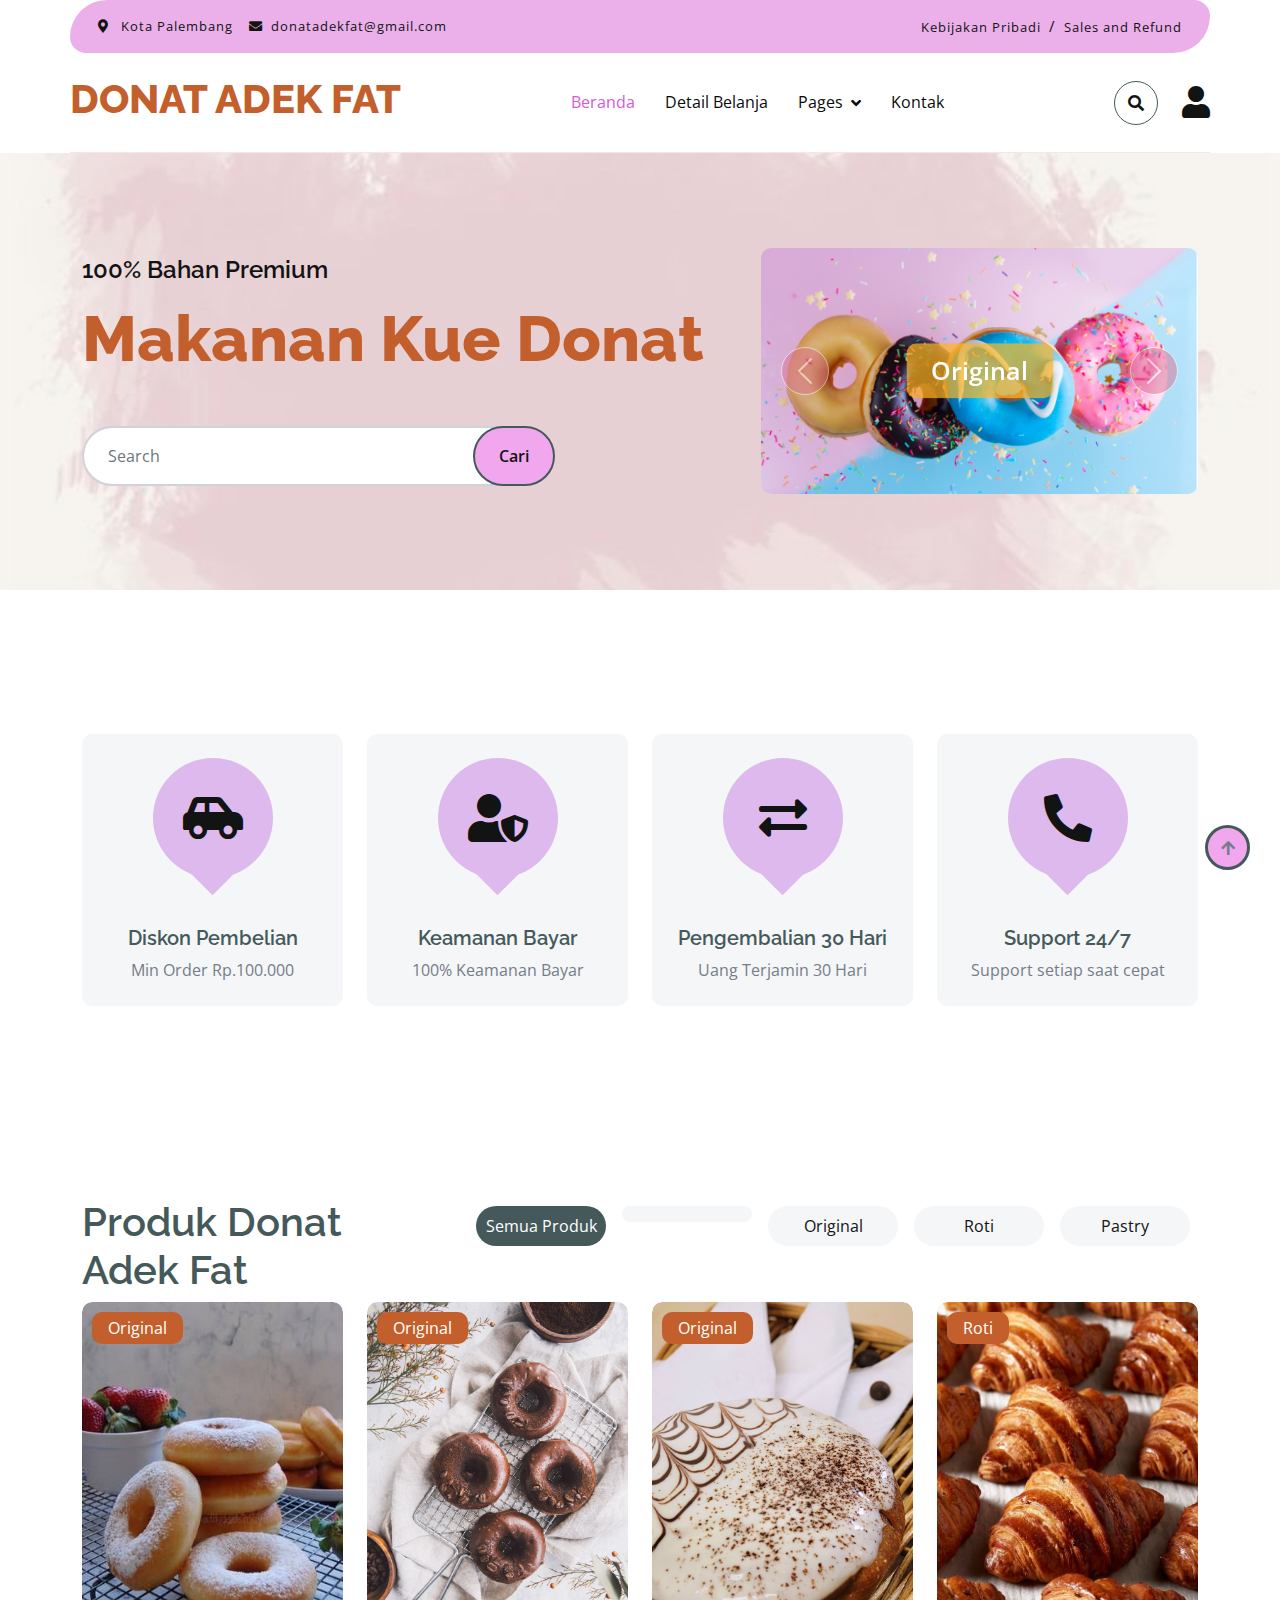
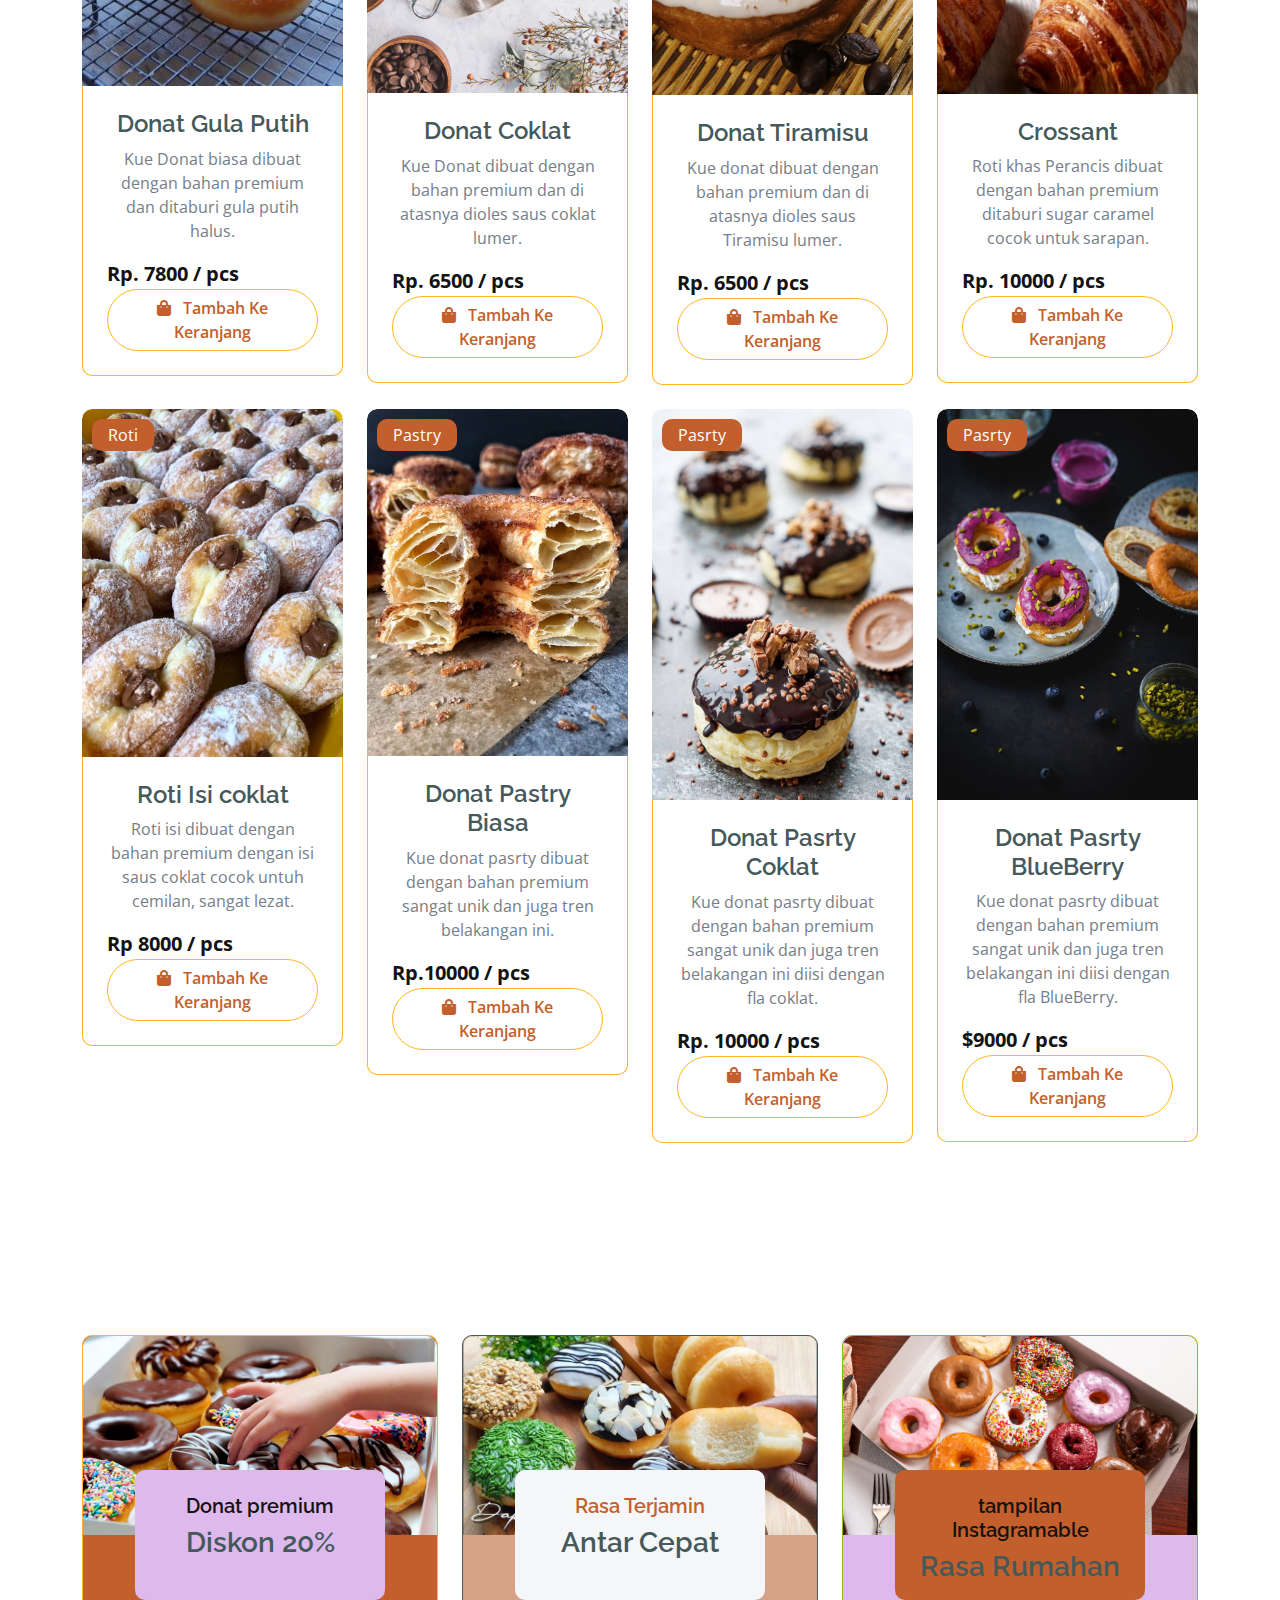
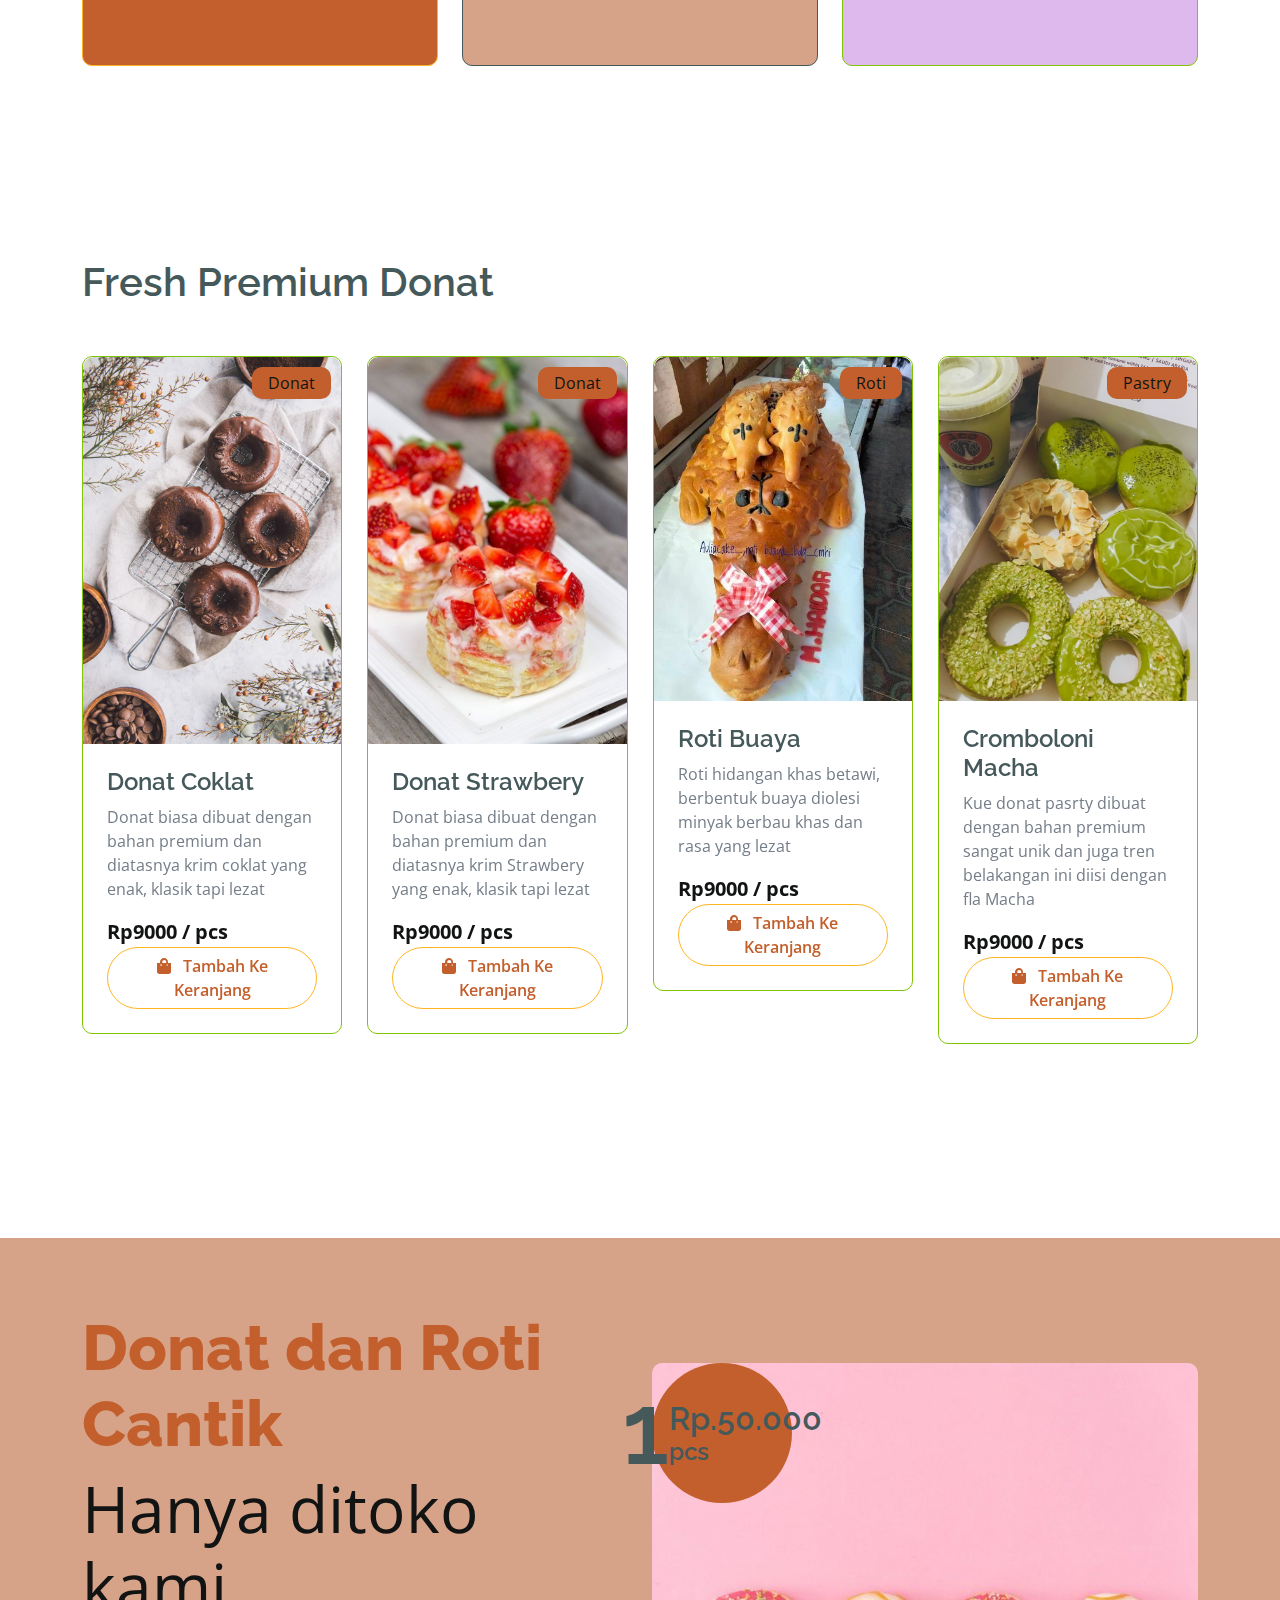
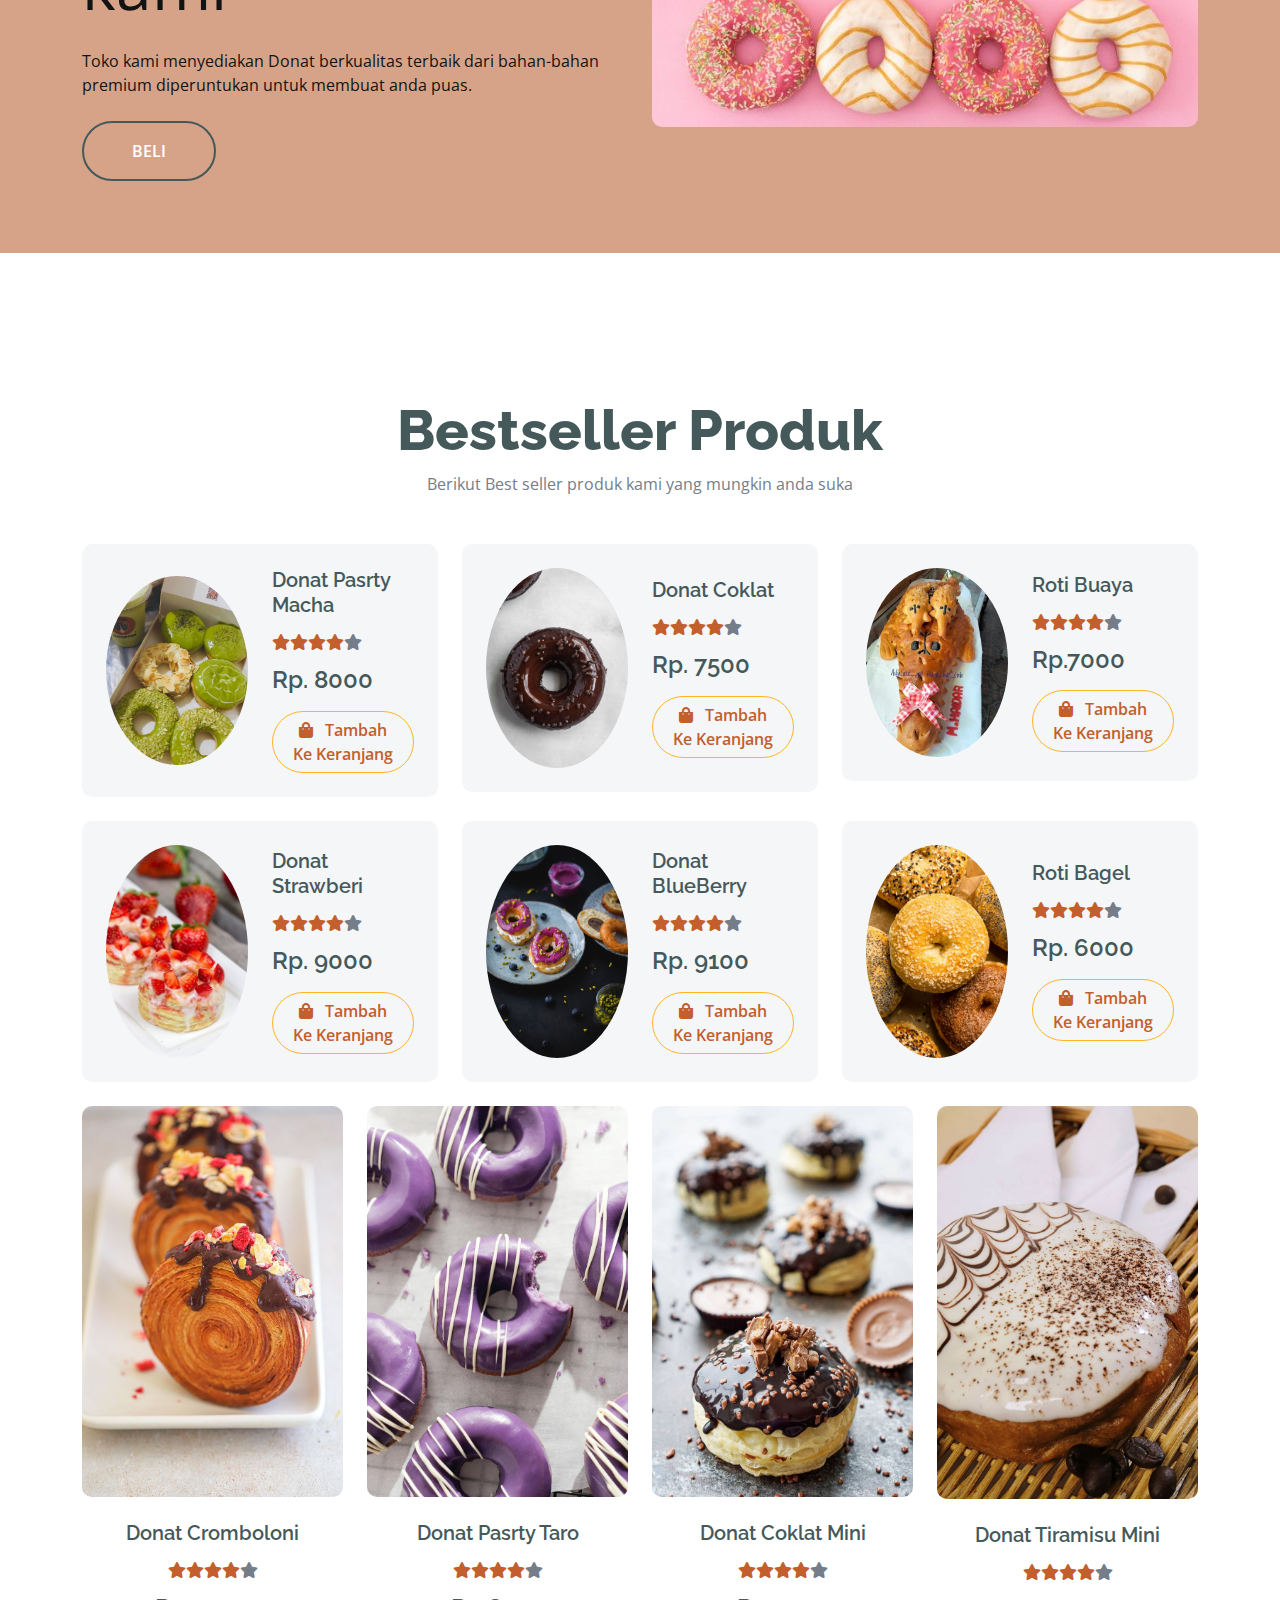
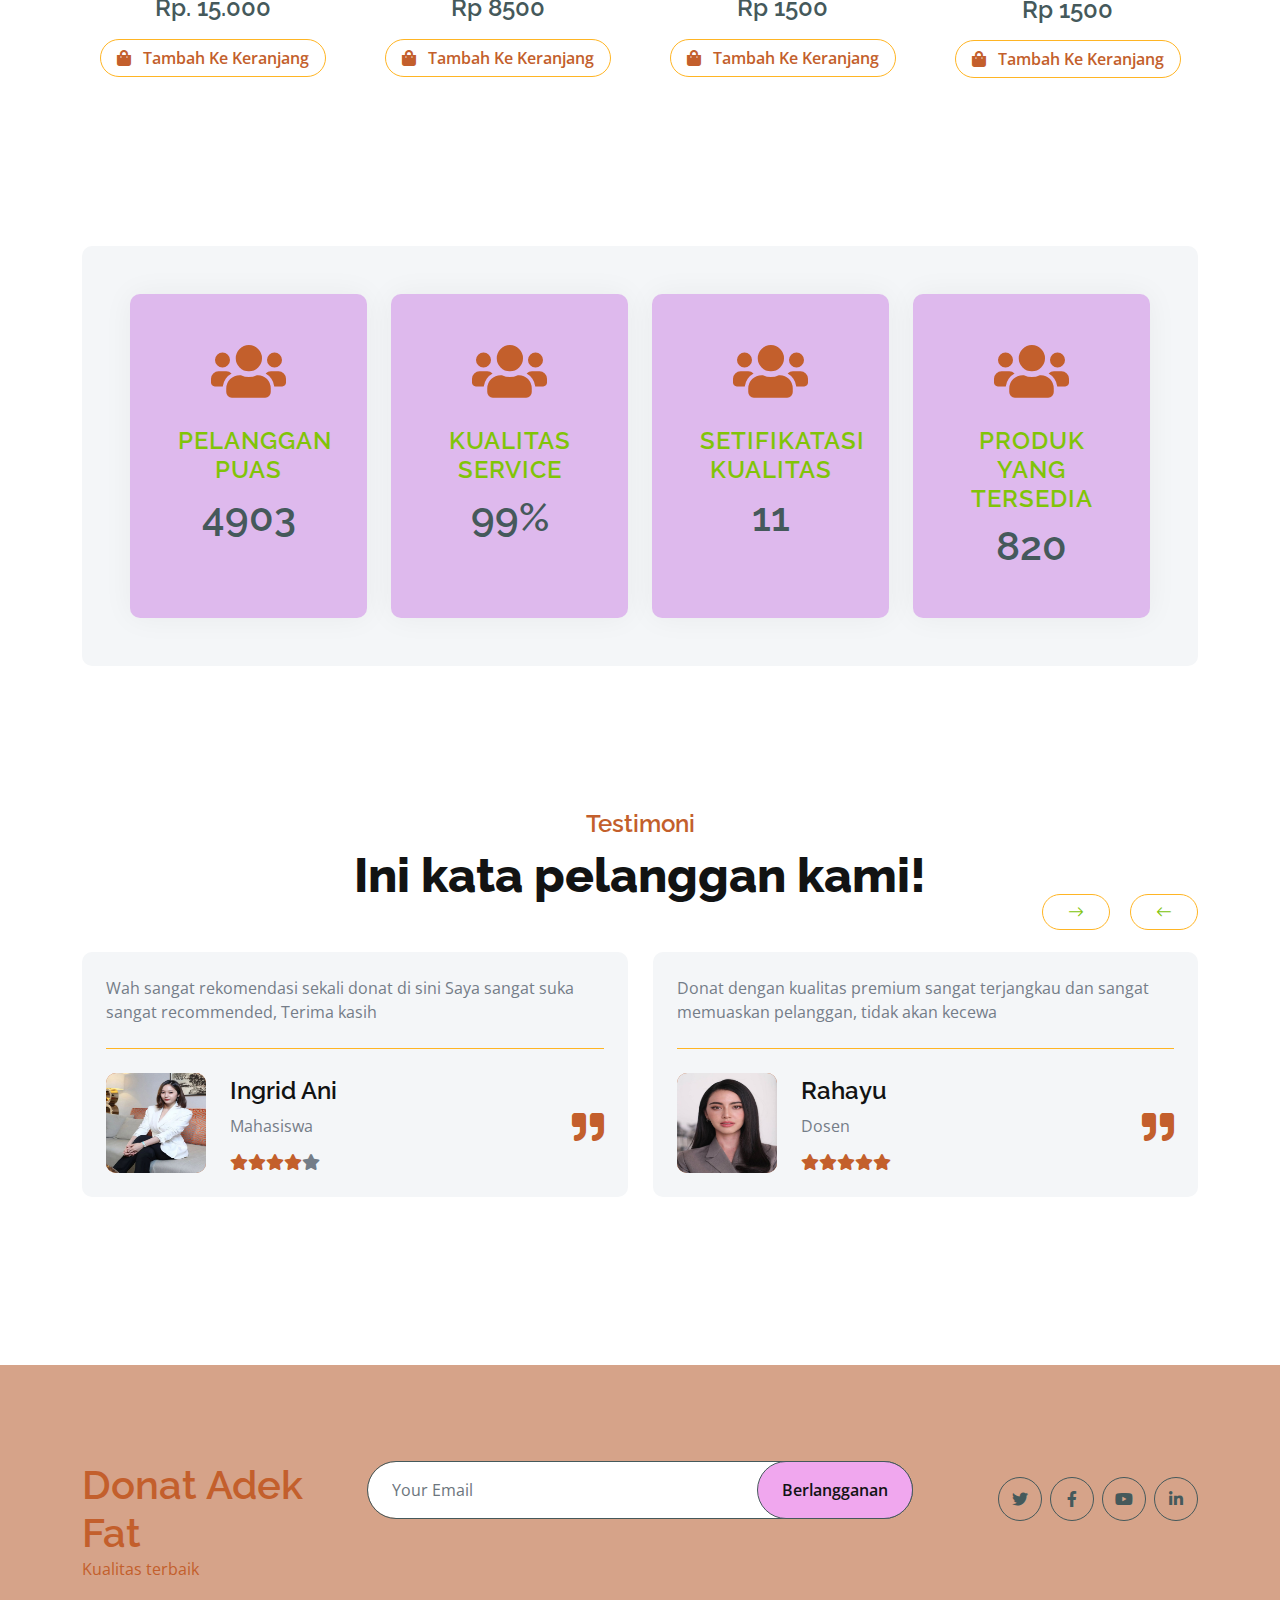
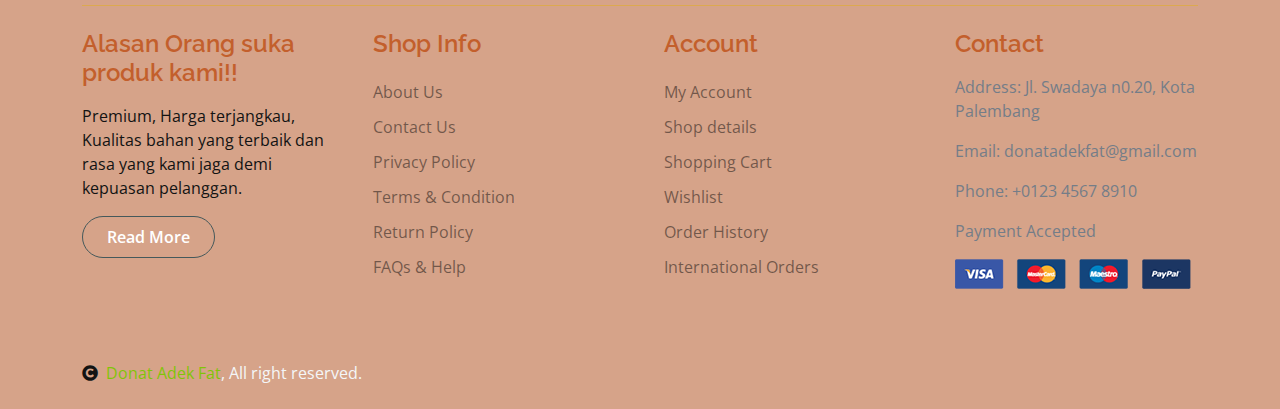
==== index.html @ 66c354d2 "Add files via upload" ====
<!DOCTYPE html>
<html lang="en">

    <head>
        <meta charset="utf-8">
        <title>DONAT ADEK FAT</title>
        <meta content="width=device-width, initial-scale=1.0" name="viewport">
        <meta content="" name="keywords">
        <meta content="" name="description">

        <!-- Google Web Fonts -->
        <link rel="preconnect" href="https://fonts.googleapis.com">
        <link rel="preconnect" href="https://fonts.gstatic.com" crossorigin>
        <link href="https://fonts.googleapis.com/css2?family=Open+Sans:wght@400;600&family=Raleway:wght@600;800&display=swap" rel="stylesheet"> 

        <!-- Icon Font Stylesheet -->
        <link rel="stylesheet" href="https://use.fontawesome.com/releases/v5.15.4/css/all.css"/>
        <link href="https://cdn.jsdelivr.net/npm/bootstrap-icons@1.4.1/font/bootstrap-icons.css" rel="stylesheet">

        <!-- Libraries Stylesheet -->
        <link href="lib/lightbox/css/lightbox.min.css" rel="stylesheet">
        <link href="lib/owlcarousel/assets/owl.carousel.min.css" rel="stylesheet">


        <!-- Customized Bootstrap Stylesheet -->
        <link href="css/bootstrap.min.css" rel="stylesheet">

        <!-- Template Stylesheet -->
        <link href="css/style.css" rel="stylesheet">
    </head>

    <body>

        <!-- Spinner Start -->
        <div id="spinner" class="show w-100 vh-100 bg-un position-fixed translate-middle top-50 start-50  d-flex align-items-center justify-content-center">
            <div class="spinner-grow yy" role="status"></div>
        </div>
        <!-- Spinner End -->


        <!-- Navbar start -->
        <div class="container-fluid fixed-top">
            <div class="container topbar d-none d-lg-block">
                <div class="d-flex justify-content-between">
                    <div class="top-info ps-2">
                        <small class="me-3"><i class="fas fa-map-marker-alt me-2 zy"></i> <a href="#" class="zy">Kota Palembang</a></small>
                        <small class="me-3"><i class="fas fa-envelope me-2 zy"></i><a href="#" class="zy">donatadekfat@gmail.com</a></small>
                    </div>
                    <div class="top-link pe-2">
                        <a href="#" class="zy"><small class="zy mx-2">Kebijakan Pribadi</small>/</a>
                        <a href="#" class="zy"><small class="zy ms-2">Sales and Refund</small></a>
                    </div>
                </div>
            </div>
            <div class="container px-0">
                <nav class="navbar navbar-light bg-white navbar-expand-xl">
                    <a href="index.html" class="navbar-brand"><h1 class="zz display-6">DONAT ADEK FAT</h1></a>
                    <button class="navbar-toggler py-2 px-3" type="button" data-bs-toggle="collapse" data-bs-target="#navbarCollapse">
                        <span class="fa fa-bars zz"></span>
                    </button>
                    <div class="collapse navbar-collapse bg-white" id="navbarCollapse">
                        <div class="navbar-nav mx-auto">
                            <a href="index.html" class="nav-item nav-link active">Beranda</a>
                            <a href="shop-detail.html" class="nav-item nav-link">Detail Belanja</a>
                            <div class="nav-item dropdown">
                                <a href="#" class="nav-link dropdown-toggle" data-bs-toggle="dropdown">Pages</a>
                                <div class="dropdown-menu m-0 bg-an rounded-0">
                                    <a href="cart.html" class="dropdown-item">Keranjang</a>
                                    <a href="testimonial.html" class="dropdown-item">Testimoni</a>
                                    
                                </div>
                            </div>
                            <a href="contact.html" class="nav-item nav-link">Kontak</a>
                        </div>
                        <div class="d-flex m-3 me-0">
                            <button class="btn-search btn border border-dark btn-md-square rounded-circle bg-white me-4" data-bs-toggle="modal" data-bs-target="#searchModal"><i class="fas fa-search zy"></i></button>

                            </a>
                            <a href="#" class="my-auto">
                                <i class="fas fa-user fa-2x zy"></i>
                            </a>
                        </div>
                    </div>
                </nav>
            </div>
        </div>
        <!-- Navbar End -->


        <!-- Modal Search Start -->
        <div class="modal fade" id="searchModal" tabindex="-1" aria-labelledby="exampleModalLabel" aria-hidden="true">
            <div class="modal-dialog modal-fullscreen">
                <div class="modal-content rounded-0">
                    <div class="modal-header">
                        <h5 class="modal-title" id="exampleModalLabel">Penelusuran...</h5>
                        <button type="button" class="btn-close" data-bs-dismiss="modal" aria-label="Close"></button>
                    </div>
                    <div class="modal-body d-flex align-items-center">
                        <div class="input-group w-75 mx-auto d-flex">
                            <input type="search" class="form-control p-3" placeholder="keywords" aria-describedby="search-icon-1">
                            <span id="search-icon-1" class="input-group-text p-3"><i class="fa fa-search"></i></span>
                        </div>
                    </div>
                </div>
            </div>
        </div>
        <!-- Modal Search End -->


        <!-- Hero Start -->
        <div class="container-fluid py-5 mb-5 hero-header">
            <div class="container py-5">
                <div class="row g-5 align-items-center">
                    <div class="col-md-12 col-lg-7">
                        <h4 class="mb-3 zy">100% Bahan Premium</h4>
                        <h1 class="mb-5 zz display-3 ">Makanan Kue Donat</h1>
                        <div class="position-relative mx-auto">
                            <input class="form-control border-2 border-d w-75 py-3 px-4 rounded-pill" type="number" placeholder="Search">
                            <button type="submit" class="btn btn-in border-2 border-dark py-3 px-4 position-absolute rounded-pill zy h-100" style="top: 0; right: 25%;">Cari</button>
                        </div>
                    </div>
                    <div class="col-md-12 col-lg-5">
                        <div id="carouselId" class="carousel slide position-relative" data-bs-ride="carousel">
                            <div class="carousel-inner" role="listbox">
                                <div class="carousel-item active rounded">
                                    <img src="img/1.jpg" class="img-fluid w-100 h-100 bg-on rounded" alt="First slide">
                                    <a href="#" class="btn px-4 py-2 text-white rounded">Original</a>
                                </div>
                                <div class="carousel-item rounded">
                                    <img src="img/5.jpg" class="img-fluid w-100 h-100 rounded" alt="Second slide">
                                    <a href="#" class="btn px-4 py-2 text-white rounded">Lumer</a>
                                </div>
                            </div>
                            <button class="carousel-control-prev" type="button" data-bs-target="#carouselId" data-bs-slide="prev">
                                <span class="carousel-control-prev-icon" aria-hidden="true"></span>
                                <span class="visually-hidden">Previous</span>
                            </button>
                            <button class="carousel-control-next" type="button" data-bs-target="#carouselId" data-bs-slide="next">
                                <span class="carousel-control-next-icon" aria-hidden="true"></span>
                                <span class="visually-hidden">Next</span>
                            </button>
                        </div>
                    </div>
                </div>
            </div>
        </div>
        <!-- Hero End -->


        <!-- Featurs Section Start -->
        <div class="container-fluid featurs py-5">
            <div class="container py-5">
                <div class="row g-4">
                    <div class="col-md-6 col-lg-3">
                        <div class="featurs-item text-center rounded bg-light p-4">
                            <div class="featurs-icon btn-square rounded-circle bg-on mb-5 mx-auto">
                                <i class="fas fa-car-side fa-3x zy"></i>
                            </div>
                            <div class="featurs-content text-center">
                                <h5>Diskon Pembelian</h5>
                                <p class="mb-0">Min Order Rp.100.000</p>
                            </div>
                        </div>
                    </div>
                    <div class="col-md-6 col-lg-3">
                        <div class="featurs-item text-center rounded bg-light p-4">
                            <div class="featurs-icon btn-square rounded-circle bg-on mb-5 mx-auto">
                                <i class="fas fa-user-shield fa-3x zy"></i>
                            </div>
                            <div class="featurs-content text-center">
                                <h5>Keamanan Bayar</h5>
                                <p class="mb-0">100% Keamanan Bayar</p>
                            </div>
                        </div>
                    </div>
                    <div class="col-md-6 col-lg-3">
                        <div class="featurs-item text-center rounded bg-light p-4">
                            <div class="featurs-icon btn-square rounded-circle bg-on mb-5 mx-auto">
                                <i class="fas fa-exchange-alt fa-3x zy"></i>
                            </div>
                            <div class="featurs-content text-center">
                                <h5> Pengembalian 30 Hari </h5>
                                <p class="mb-0">Uang Terjamin 30 Hari</p>
                            </div>
                        </div>
                    </div>
                    <div class="col-md-6 col-lg-3">
                        <div class="featurs-item text-center rounded bg-light p-4">
                            <div class="featurs-icon btn-square rounded-circle bg-on mb-5 mx-auto">
                                <i class="fa fa-phone-alt fa-3x zy"></i>
                            </div>
                            <div class="featurs-content text-center">
                                <h5> Support 24/7 </h5>
                                <p class="mb-0">Support setiap saat cepat</p>
                            </div>
                        </div>
                    </div>
                </div>
            </div>
        </div>
        <!-- Featurs Section End -->


        <!-- Fruits Shop Start-->
        <div class="container-fluid fruite py-5">
            <div class="container py-5">
                <div class="tab-class text-center">
                    <div class="row g-4">
                        <div class="col-lg-4 text-start">
                            <h1>Produk Donat Adek Fat</h1>
                        </div>
                        <div class="col-lg-8 text-end">
                            <ul class="nav nav-pills d-inline-flex text-center mb-5">
                                <li class="nav-item">
                                    <a class="d-flex m-2 py-2 bg-light rounded-pill active" data-bs-toggle="pill" href="#tab-1">
                                        <span class="zy" style="width: 130px;">Semua Produk</span>
                                    </a>
                                </li>
                                <li class="nav-item">
                                    <a class="d-flex py-2 m-2 bg-light rounded-pill" data-bs-toggle="pill" href="#tab-2">
                                        <span class="zy" style="width: 130px;"> </span>
                                    </a>
                                </li>
                                <li class="nav-item">
                                    <a class="d-flex m-2 py-2 bg-light rounded-pill" data-bs-toggle="pill" href="#tab-3">
                                        <span class="zy" style="width: 130px;">Original</span>
                                    </a>
                                </li>
                                <li class="nav-item">
                                    <a class="d-flex m-2 py-2 bg-light rounded-pill" data-bs-toggle="pill" href="#tab-4">
                                        <span class="zy" style="width: 130px;">Roti</span>
                                    </a>
                                </li>
                                <li class="nav-item">
                                    <a class="d-flex m-2 py-2 bg-light rounded-pill" data-bs-toggle="pill" href="#tab-5">
                                        <span class="zy" style="width: 130px;">Pastry</span>
                                    </a>
                                </li>
                            </ul>
                        </div>
                    </div>
                    <div class="tab-content">
                        <div id="tab-1" class="tab-pane fade show p-0 active">
                            <div class="row g-4">
                                <div class="col-lg-12">
                                    <div class="row g-4">
                                        <div class="col-md-6 col-lg-4 col-xl-3">
                                            <div class="rounded position-relative fruite-item">
                                                <div class="fruite-img">
                                                    <img src="img/db4.jpeg" class="img-fluid w-100 rounded-top" alt="">
                                                </div>
                                                <div class="text-white bg-an px-3 py-1 rounded position-absolute" style="top: 10px; left: 10px;">Original</div>
                                                <div class="p-4 border border-secondary border-top-0 rounded-bottom">
                                                    <h4>Donat Gula Putih</h4>
                                                    <p>Kue Donat biasa dibuat dengan bahan premium dan ditaburi gula putih halus.</p>
                                                    <div class="d-flex justify-content-between flex-lg-wrap">
                                                        <p class="zy fs-5 fw-bold mb-0">Rp. 7800 / pcs</p>
                                                        <a href="#" class="btn border border-secondary rounded-pill px-3 zz"><i class="fa fa-shopping-bag me-2 zz"></i> Tambah Ke Keranjang</a>
                                                    </div>
                                                </div>
                                            </div>
                                        </div>
                                        <div class="col-md-6 col-lg-4 col-xl-3">
                                            <div class="rounded position-relative fruite-item">
                                                <div class="fruite-img">
                                                    <img src="img/dc2.jpeg" class="img-fluid w-100 rounded-top" alt="">
                                                </div>
                                                <div class="text-white bg-an px-3 py-1 rounded position-absolute" style="top: 10px; left: 10px;">Original</div>
                                                <div class="p-4 border border-secondary border-top-0 rounded-bottom">
                                                    <h4>Donat Coklat</h4>
                                                    <p>Kue Donat dibuat dengan bahan premium dan di atasnya dioles saus coklat lumer.</p>
                                                    <div class="d-flex justify-content-between flex-lg-wrap">
                                                        <p class="zy fs-5 fw-bold mb-0">Rp. 6500 / pcs</p>
                                                        <a href="#" class="btn border border-secondary rounded-pill px-3 zz"><i class="fa fa-shopping-bag me-2 zz"></i> Tambah Ke Keranjang</a>
                                                    </div>
                                                </div>
                                            </div>
                                        </div>
                                        <div class="col-md-6 col-lg-4 col-xl-3">
                                            <div class="rounded position-relative fruite-item">
                                                <div class="fruite-img">
                                                    <img src="img/dt.jpeg" class="img-fluid w-100 rounded-top" alt="">
                                                </div>
                                                <div class="text-white bg-an px-3 py-1 rounded position-absolute" style="top: 10px; left: 10px;">Original</div>
                                                <div class="p-4 border border-secondary border-top-0 rounded-bottom">
                                                    <h4>Donat Tiramisu</h4>
                                                    <p>Kue donat dibuat dengan bahan premium dan di atasnya dioles saus Tiramisu lumer.</p>
                                                    <div class="d-flex justify-content-between flex-lg-wrap">
                                                        <p class="zy fs-5 fw-bold mb-0">Rp. 6500 / pcs</p>
                                                        <a href="#" class="btn border border-secondary rounded-pill px-3 zz"><i class="fa fa-shopping-bag me-2 zz"></i> Tambah Ke Keranjang</a>
                                                    </div>
                                                </div>
                                            </div>
                                        </div>
                                        <div class="col-md-6 col-lg-4 col-xl-3">
                                            <div class="rounded position-relative fruite-item">
                                                <div class="fruite-img">
                                                    <img src="img/cr.jpeg" class="img-fluid w-100 rounded-top" alt="">
                                                </div>
                                                <div class="text-white bg-an px-3 py-1 rounded position-absolute" style="top: 10px; left: 10px;">Roti</div>
                                                <div class="p-4 border border-secondary border-top-0 rounded-bottom">
                                                    <h4>Crossant</h4>
                                                    <p>Roti khas Perancis dibuat dengan bahan premium ditaburi sugar caramel cocok untuk sarapan.</p>
                                                    <div class="d-flex justify-content-between flex-lg-wrap">
                                                        <p class="zy fs-5 fw-bold mb-0">Rp. 10000 / pcs</p>
                                                        <a href="#" class="btn border border-secondary rounded-pill px-3 zz"><i class="fa fa-shopping-bag me-2 zz"></i> Tambah Ke Keranjang</a>
                                                    </div>
                                                </div>
                                            </div>
                                        </div>
                                        <div class="col-md-6 col-lg-4 col-xl-3">
                                            <div class="rounded position-relative fruite-item">
                                                <div class="fruite-img">
                                                    <img src="img/bmb.jpeg" class="img-fluid w-100 rounded-top" alt="">
                                                </div>
                                                <div class="text-white bg-an px-3 py-1 rounded position-absolute" style="top: 10px; left: 10px;">Roti</div>
                                                <div class="p-4 border border-secondary border-top-0 rounded-bottom">
                                                    <h4>Roti Isi coklat</h4>
                                                    <p>Roti isi dibuat dengan bahan premium dengan isi saus coklat cocok untuh cemilan, sangat lezat.</p>
                                                    <div class="d-flex justify-content-between flex-lg-wrap">
                                                        <p class="zy fs-5 fw-bold mb-0">Rp 8000 / pcs</p>
                                                        <a href="#" class="btn border border-secondary rounded-pill px-3 zz"><i class="fa fa-shopping-bag me-2 zz"></i> Tambah Ke Keranjang</a>
                                                    </div>
                                                </div>
                                            </div>
                                        </div>
                                        <div class="col-md-6 col-lg-4 col-xl-3">
                                            <div class="rounded position-relative fruite-item">
                                                <div class="fruite-img">
                                                    <img src="img/pb.jpeg" class="img-fluid w-100 rounded-top" alt="">
                                                </div>
                                                <div class="text-white bg-an px-3 py-1 rounded position-absolute" style="top: 10px; left: 10px;">Pastry</div>
                                                <div class="p-4 border border-secondary border-top-0 rounded-bottom">
                                                    <h4>Donat Pastry Biasa</h4>
                                                    <p>Kue donat pasrty dibuat dengan bahan premium sangat unik dan juga tren belakangan ini.</p>
                                                    <div class="d-flex justify-content-between flex-lg-wrap">
                                                        <p class="zy fs-5 fw-bold mb-0">Rp.10000 / pcs</p>
                                                        <a href="#" class="btn border border-secondary rounded-pill px-3 zz"><i class="fa fa-shopping-bag me-2 zz"></i> Tambah Ke Keranjang</a>
                                                    </div>
                                                </div>
                                            </div>
                                        </div>
                                        <div class="col-md-6 col-lg-4 col-xl-3">
                                            <div class="rounded position-relative fruite-item">
                                                <div class="fruite-img">
                                                    <img src="img/dpc.jpeg" class="img-fluid w-100 rounded-top" alt="">
                                                </div>
                                                <div class="text-white bg-an px-3 py-1 rounded position-absolute" style="top: 10px; left: 10px;">Pasrty</div>
                                                <div class="p-4 border border-secondary border-top-0 rounded-bottom">
                                                    <h4>Donat Pasrty Coklat </h4>
                                                    <p>Kue donat pasrty dibuat dengan bahan premium sangat unik dan juga tren belakangan ini diisi dengan fla coklat.</p>
                                                    <div class="d-flex justify-content-between flex-lg-wrap">
                                                        <p class="zy fs-5 fw-bold mb-0">Rp. 10000 / pcs</p>
                                                        <a href="#" class="btn border border-secondary rounded-pill px-3 zz"><i class="fa fa-shopping-bag me-2 zz"></i> Tambah Ke Keranjang</a>
                                                    </div>
                                                </div>
                                            </div>
                                        </div>
                                        <div class="col-md-6 col-lg-4 col-xl-3">
                                            <div class="rounded position-relative fruite-item">
                                                <div class="fruite-img">
                                                    <img src="img/dpb.jpeg" class="img-fluid w-100 rounded-top" alt="">
                                                </div>
                                                <div class="text-white bg-an px-3 py-1 rounded position-absolute" style="top: 10px; left: 10px;">Pasrty</div>
                                                <div class="p-4 border border-secondary border-top-0 rounded-bottom">
                                                    <h4>Donat Pasrty BlueBerry</h4>
                                                    <p>Kue donat pasrty dibuat dengan bahan premium sangat unik dan juga tren belakangan ini diisi dengan fla BlueBerry.</p>
                                                    <div class="d-flex justify-content-between flex-lg-wrap">
                                                        <p class="zy fs-5 fw-bold mb-0">$9000 / pcs</p>
                                                        <a href="#" class="btn border border-secondary rounded-pill px-3 zz"><i class="fa fa-shopping-bag me-2 zz"></i> Tambah Ke Keranjang</a>
                                                    </div>
                                                </div>
                                            </div>
                                        </div>
                                    </div>
                                </div>
                            </div>
                        </div>
                        <div id="tab-2" class="tab-pane fade show p-0">
                            <div class="row g-4">
                                <div class="col-lg-12">
                                    <div class="row g-4">
                                        <div class="col-md-6 col-lg-4 col-xl-3">
                                            <div class="rounded position-relative fruite-item">
                                                <div class="fruite-img">
                                                    <img src="img/dt.jpeg" class="img-fluid w-100 rounded-top" alt="">
                                                </div>
                                                <div class="zy bg-an px-3 py-1 rounded position-absolute" style="top: 10px; left: 10px;">Original</div>
                                                <div class="p-4 border border-secondary border-top-0 rounded-bottom">
                                                    <h4>Donat Tiramisu</h4>
                                                    <p>Kue donat dibuat dengan bahan premium dan di atasnya dioles saus Tiramisu lumer.</p>
                                                    <div class="d-flex justify-content-between flex-lg-wrap">
                                                        <p class="zy fs-5 fw-bold mb-0">Rp.6500 / pcs</p>
                                                        <a href="#" class="btn border border-secondary rounded-pill px-3 zz"><i class="fa fa-shopping-bag me-2 zz"></i> Tambah Ke Keranjang</a>
                                                    </div>
                                                </div>
                                            </div>
                                        </div>
                                        <div class="col-md-6 col-lg-4 col-xl-3">
                                            <div class="rounded position-relative fruite-item">
                                                <div class="fruite-img">
                                                    <img src="img/dc3.jpeg" class="img-fluid w-100 rounded-top" alt="">
                                                </div>
                                                <div class="zy bg-an px-3 py-1 rounded position-absolute" style="top: 10px; left: 10px;">Original</div>
                                                <div class="p-4 border border-secondary border-top-0 rounded-bottom">
                                                    <h4>Donat Coklat</h4>
                                                    <p>Kue donat dibuat dengan bahan premium dan di atasnya dioles saus Coklat lumer.</p>
                                                    <div class="d-flex justify-content-between flex-lg-wrap">
                                                        <p class="zy fs-5 fw-bold mb-0">Rp.6500 / pcs</p>
                                                        <a href="#" class="btn border border-secondary rounded-pill px-3 zz"><i class="fa fa-shopping-bag me-2 zz"></i> Tambah Ke Keranjang</a>
                                                    </div>
                                                </div>
                                            </div>
                                        </div>
                                    </div>
                                </div>
                            </div>
                        </div>
                        <div id="tab-3" class="tab-pane fade show p-0">
                            <div class="row g-4">
                                <div class="col-lg-12">
                                    <div class="row g-4">
                                        <div class="col-md-6 col-lg-4 col-xl-3">
                                            <div class="rounded position-relative fruite-item">
                                                <div class="fruite-img">
                                                    <img src="img/db4.jpeg" class="img-fluid w-100 rounded-top" alt="">
                                                </div>
                                                <div class="zy bg-an px-3 py-1 rounded position-absolute" style="top: 10px; left: 10px;">Original</div>
                                                <div class="p-4 border border-secondary border-top-0 rounded-bottom">
                                                    <h4>Bonat Biasa</h4>
                                                    <p>Donat biasa dibuat dengan bahan premium dan ditaburi gula halus, klasik tapi lezat</p>
                                                    <div class="d-flex justify-content-between flex-lg-wrap">
                                                        <p class="zy fs-5 fw-bold mb-0">Rp6.100 / pcs</p>
                                                        <a href="#" class="btn border border-secondary rounded-pill px-3 zz"><i class="fa fa-shopping-bag me-2 zz"></i> Tambah Ke Keranjang</a>
                                                    </div>
                                                </div>
                                            </div>
                                        </div>
                                        <div class="col-md-6 col-lg-4 col-xl-3">
                                            <div class="rounded position-relative fruite-item">
                                                <div class="fruite-img">
                                                    <img src="img/db3.jpeg" class="img-fluid w-100 rounded-top" alt="">
                                                </div>
                                                <div class="zy bg-an px-3 py-1 rounded position-absolute" style="top: 10px; left: 10px;">Original</div>
                                                <div class="p-4 border border-secondary border-top-0 rounded-bottom">
                                                    <h4>Donat Coklat</h4>
                                                    <p>Donat biasa dibuat dengan bahan premium dan diatasnya krim coklat yang enak, klasik tapi lezat</p>
                                                    <div class="d-flex justify-content-between flex-lg-wrap">
                                                        <p class="zy fs-5 fw-bold mb-0">Rp.7000/ pcs</p>
                                                        <a href="#" class="btn border border-secondary rounded-pill px-3 zz"><i class="fa fa-shopping-bag me-2 zz"></i> Tambah Ke Keranjang</a>
                                                    </div>
                                                </div>
                                            </div>
                                        </div>
                                    </div>
                                </div>
                            </div>
                        </div>
                        <div id="tab-4" class="tab-pane fade show p-0">
                            <div class="row g-4">
                                <div class="col-lg-12">
                                    <div class="row g-4">
                                        <div class="col-md-6 col-lg-4 col-xl-3">
                                            <div class="rounded position-relative fruite-item">
                                                <div class="fruite-img">
                                                    <img src="img/rb.jpeg" class="img-fluid w-100 rounded-top" alt="">
                                                </div>
                                                <div class="zy bg-an px-3 py-1 rounded position-absolute" style="top: 10px; left: 10px;">Roti</div>
                                                <div class="p-4 border border-secondary border-top-0 rounded-bottom">
                                                    <h4>Roti Bagel</h4>
                                                    <p>Roti khas Eropa, dibuat dengan bahan premium dengan karamel di atasnya, lezatto  perfectto</p>
                                                    <div class="d-flex justify-content-between flex-lg-wrap">
                                                        <p class="zy fs-5 fw-bold mb-0">Rp.8500  / pcs</p>
                                                        <a href="#" class="btn border border-secondary rounded-pill px-3 zz"><i class="fa fa-shopping-bag me-2 zz"></i> Tambah Ke Keranjang</a>
                                                    </div>
                                                </div>
                                            </div>
                                        </div>
                                        <div class="col-md-6 col-lg-4 col-xl-3">
                                            <div class="rounded position-relative fruite-item">
                                                <div class="fruite-img">
                                                    <img src="img/buay.jpeg" class="img-fluid w-100 rounded-top" alt="">
                                                </div>
                                                <div class="zy bg-an px-3 py-1 rounded position-absolute" style="top: 10px; left: 10px;">Roti</div>
                                                <div class="p-4 border border-secondary border-top-0 rounded-bottom">
                                                    <h4>Roti Buaya</h4>
                                                    <p>Roti hidangan khas betawi, berbentuk buaya diolesi minyak berbau khas dan rasa yang lezat</p>
                                                    <div class="d-flex justify-content-between flex-lg-wrap">
                                                        <p class="zy fs-5 fw-bold mb-0">Rp.8500 / pcs</p>
                                                        <a href="#" class="btn border border-secondary rounded-pill px-3 zz"><i class="fa fa-shopping-bag me-2 zz"></i> Tambah Ke Keranjang</a>
                                                    </div>
                                                </div>
                                            </div>
                                        </div>
                                    </div>
                                </div>
                            </div>
                        </div>
                        <div id="tab-5" class="tab-pane fade show p-0">
                            <div class="row g-4">
                                <div class="col-lg-12">
                                    <div class="row g-4">
                                        <div class="col-md-6 col-lg-4 col-xl-3">
                                            <div class="rounded position-relative fruite-item">
                                                <div class="fruite-img">
                                                    <img src="img/dpc.jpeg" class="img-fluid w-100 rounded-top" alt="">
                                                </div>
                                                <div class="zy bg-an px-3 py-1 rounded position-absolute" style="top: 10px; left: 10px;">Pastry</div>
                                                <div class="p-4 border border-secondary border-top-0 rounded-bottom">
                                                    <h4>Donat Pasrty Coklat</h4>
                                                    <p>Kue donat pasrty dibuat dengan bahan premium sangat unik dan juga tren belakangan ini diisi dengan fla coklat</p>
                                                    <div class="d-flex justify-content-between flex-lg-wrap">
                                                        <p class="zy fs-5 fw-bold mb-0">Rp8000 / pcs</p>
                                                        <a href="#" class="btn border border-secondary rounded-pill px-3 zz"><i class="fa fa-shopping-bag me-2 zz"></i> Tambah Ke Keranjang</a>
                                                    </div>
                                                </div>
                                            </div>
                                        </div>
                                        <div class="col-md-6 col-lg-4 col-xl-3">
                                            <div class="rounded position-relative fruite-item">
                                                <div class="fruite-img">
                                                    <img src="img/pt.jpeg" class="img-fluid w-100 rounded-top" alt="">
                                                </div>
                                                <div class="zy bg-an px-3 py-1 rounded position-absolute" style="top: 10px; left: 10px;">Pasrty</div>
                                                <div class="p-4 border border-secondary border-top-0 rounded-bottom">
                                                    <h4>Donat Pasrty Tiramisu</h4>
                                                    <p>Kue donat pasrty dibuat dengan bahan premium sangat unik dan juga tren belakangan ini diisi dengan fla Tiramisu</p>
                                                    <div class="d-flex justify-content-between flex-lg-wrap">
                                                        <p class="zy fs-5 fw-bold mb-0">Rp8000/ pcs</p>
                                                        <a href="#" class="btn border border-secondary rounded-pill px-3 zz"><i class="fa fa-shopping-bag me-2 zz"></i> Tambah Ke Keranjang</a>
                                                    </div>
                                                </div>
                                            </div>
                                        </div>
                                        <div class="col-md-6 col-lg-4 col-xl-3">
                                            <div class="rounded position-relative fruite-item">
                                                <div class="fruite-img">
                                                    <img src="img/dm.jpeg" class="img-fluid w-100 rounded-top" alt="">
                                                </div>
                                                <div class="zy bg-an px-3 py-1 rounded position-absolute" style="top: 10px; left: 10px;">Pastry</div>
                                                <div class="p-4 border border-secondary border-top-0 rounded-bottom">
                                                    <h4>Donat Pasrty Macha</h4>
                                                    <p></p>
                                                    <div class="d-flex justify-content-between flex-lg-wrap">
                                                        <p class="zy fs-5 fw-bold mb-0">Rp8000/ pcs</p>Kue donat pasrty dibuat dengan bahan premium sangat unik dan juga tren belakangan ini diisi dengan fla Macha
                                                        <a href="#" class="btn border border-secondary rounded-pill px-3 zz"><i class="fa fa-shopping-bag me-2 zz"></i> Tambah Ke Keranjang</a>
                                                    </div>
                                                </div>
                                            </div>
                                        </div>
                                    </div>
                                </div>
                            </div>
                        </div>
                    </div>
                </div>      
            </div>
        </div>
        <!-- Fruits Shop End-->


        <!-- Featurs Start -->
        <div class="container-fluid service py-5">
            <div class="container py-5">
                <div class="row g-4 justify-content-center">
                    <div class="col-md-6 col-lg-4">
                        <a href="#">
                            <div class="service-item bg-an rounded border border-secondary">
                                <img src="img/4.jpg" class="img-fluid rounded-top w-100" alt="">
                                <div class="px-4 rounded-bottom">
                                    <div class="service-content bg-on text-center p-4 rounded">
                                        <h5 class="zy">Donat premium</h5>
                                        <h3 class="mb-0">Diskon 20%</h3>
                                    </div>
                                </div>
                            </div>
                        </a>
                    </div>
                    <div class="col-md-6 col-lg-4">
                        <a href="#">
                            <div class="service-item bg-un rounded border border-dark">
                                <img src="img/yy.jpeg" class="img-fluid rounded-top w-100" alt="">
                                <div class="px-4 rounded-bottom">
                                    <div class="service-content bg-light text-center p-4 rounded">
                                        <h5 class="zz">Rasa Terjamin</h5>
                                        <h3 class="mb-0">Antar Cepat</h3>
                                    </div>
                                </div>
                            </div>
                        </a>
                    </div>
                    <div class="col-md-6 col-lg-4">
                        <a href="#">
                            <div class="service-item bg-on rounded border border-primary">
                                <img src="img/5.jpg" class="img-fluid rounded-top w-100" alt="">
                                <div class="px-4 rounded-bottom">
                                    <div class="service-content bg-an text-center p-4 rounded">
                                        <h5 class="zy">tampilan Instagramable</h5>
                                        <h3 class="mb-0">Rasa Rumahan</h3>
                                    </div>
                                </div>
                            </div>
                        </a>
                    </div>
                </div>
            </div>
        </div>
        <!-- Featurs End -->


        <!-- Vesitable Shop Start-->
        <div class="container-fluid vesitable py-5">
            <div class="container py-5">
                <h1 class="mb-0">Fresh Premium Donat</h1>
                <div class="owl-carousel vegetable-carousel justify-content-center">
                    <div class="border border-primary rounded position-relative vesitable-item">
                        <div class="vesitable-img">
                            <img src="img/dc2.jpeg" class="img-fluid w-100 rounded-top" alt="">
                        </div>
                        <div class="zy bg-an px-3 py-1 rounded position-absolute" style="top: 10px; right: 10px;">Donat</div>
                        <div class="p-4 rounded-bottom">
                            <h4>Donat Coklat</h4>
                            <p>Donat biasa dibuat dengan bahan premium dan diatasnya krim coklat yang enak, klasik tapi lezat</p>
                            <div class="d-flex justify-content-between flex-lg-wrap">
                                <p class="zy fs-5 fw-bold mb-0">Rp9000 / pcs</p>
                                <a href="#" class="btn border border-secondary rounded-pill px-3 zz"><i class="fa fa-shopping-bag me-2 zz"></i> Tambah Ke Keranjang</a>
                            </div>
                        </div>
                    </div>
                    <div class="border border-primary rounded position-relative vesitable-item">
                        <div class="vesitable-img">
                            <img src="img/dps2.jpeg" class="img-fluid w-100 rounded-top" alt="">
                        </div>
                        <div class="zy bg-an px-3 py-1 rounded position-absolute" style="top: 10px; right: 10px;">Donat</div>
                        <div class="p-4 rounded-bottom">
                            <h4>Donat Strawbery</h4>
                            <p>Donat biasa dibuat dengan bahan premium dan diatasnya krim Strawbery yang enak, klasik tapi lezat</p>
                            <div class="d-flex justify-content-between flex-lg-wrap">
                                <p class="zy fs-5 fw-bold mb-0">Rp9000 / pcs</p>
                                <a href="#" class="btn border border-secondary rounded-pill px-3 zz"><i class="fa fa-shopping-bag me-2 zz"></i> Tambah Ke Keranjang</a>
                            </div>
                        </div>
                    </div>
                    <div class="border border-primary rounded position-relative vesitable-item">
                        <div class="vesitable-img">
                            <img src="img/buay2.jpeg" class="img-fluid w-100 rounded-top" alt="">
                        </div>
                        <div class="zy bg-an px-3 py-1 rounded position-absolute" style="top: 10px; right: 10px;">Roti</div>
                        <div class="p-4 rounded-bottom">
                            <h4>Roti Buaya</h4>
                            <p>Roti hidangan khas betawi, berbentuk buaya diolesi minyak berbau khas dan rasa yang lezat</p>
                            <div class="d-flex justify-content-between flex-lg-wrap">
                                <p class="zy fs-5 fw-bold mb-0">Rp9000 / pcs</p>
                                <a href="#" class="btn border border-secondary rounded-pill px-3 zz"><i class="fa fa-shopping-bag me-2 zz"></i> Tambah Ke Keranjang</a>
                            </div>
                        </div>
                    </div>
                    <div class="border border-primary rounded position-relative vesitable-item">
                        <div class="vesitable-img">
                            <img src="img/dm2.jpeg" class="img-fluid w-100 rounded-top" alt="">
                        </div>
                        <div class="zy bg-an px-3 py-1 rounded position-absolute" style="top: 10px; right: 10px;">Pastry</div>
                        <div class="p-4 rounded-bottom">
                            <h4>Cromboloni Macha</h4>
                            <p>Kue donat pasrty dibuat dengan bahan premium sangat unik dan juga tren belakangan ini diisi dengan fla Macha</p>
                            <div class="d-flex justify-content-between flex-lg-wrap">
                                <p class="zy fs-5 fw-bold mb-0">Rp9000 / pcs</p>
                                <a href="#" class="btn border border-secondary rounded-pill px-3 zz"><i class="fa fa-shopping-bag me-2 zz"></i> Tambah Ke Keranjang</a>
                            </div>
                        </div>
                    </div>
                </div>
            </div>
        </div>
        <!-- Vesitable Shop End -->


        <!-- Banner Section Start-->
        <div class="container-fluid banner bg-un my-5">
            <div class="container py-5">
                <div class="row g-4 align-items-center">
                    <div class="col-lg-6">
                        <div class="py-4">
                            <h1 class="display-3 zz">Donat dan Roti Cantik</h1>
                            <p class="fw-normal display-3 zy mb-4">Hanya ditoko kami</p>
                            <p class="mb-4 zy">Toko kami menyediakan Donat berkualitas terbaik  dari bahan-bahan premium diperuntukan untuk membuat anda puas.</p>
                            <a href="#" class="banner-btn btn border-2 border-dark rounded-pill text-white py-3 px-5">BELI</a>
                        </div>
                    </div>
                    <div class="col-lg-6">
                        <div class="position-relative">
                            <img src="img/bnnr.jpeg" class="img-fluid w-100 rounded" alt="">
                            <div class="d-flex align-items-center justify-content-center bg-an rounded-circle position-absolute" style="width: 140px; height: 140px; top: 0; left: 0;">
                                <h1 style="font-size: 100px;">1</h1>
                                <div class="d-flex flex-column">
                                    <span class="h2 mb-0">Rp.50.000</span>
                                    <span class="h4  mb-0">pcs</span>
                                </div>
                            </div>
                        </div>
                    </div>
                </div>
            </div>
        </div>
        <!-- Banner Section End -->


        <!-- Bestsaler Product Start -->
        <div class="container-fluid py-5">
            <div class="container py-5">
                <div class="text-center mx-auto mb-5" style="max-width: 700px;">
                    <h1 class="display-4">Bestseller Produk</h1>
                    <p>Berikut Best seller produk kami yang mungkin anda suka</p>
                </div>
                <div class="row g-4">
                    <div class="col-lg-6 col-xl-4">
                        <div class="p-4 rounded bg-light">
                            <div class="row align-items-center">
                                <div class="col-6">
                                    <img src="img/dm2.jpeg" class="img-fluid rounded-circle w-100" alt="">
                                </div>
                                <div class="col-6">
                                    <a href="#" class="h5">Donat Pasrty Macha</a>
                                    <div class="d-flex my-3">
                                        <i class="fas fa-star zz"></i>
                                        <i class="fas fa-star zz"></i>
                                        <i class="fas fa-star zz"></i>
                                        <i class="fas fa-star zz"></i>
                                        <i class="fas fa-star"></i>
                                    </div>
                                    <h4 class="mb-3">Rp. 8000</h4>
                                    <a href="#" class="btn border border-secondary rounded-pill px-3 zz"><i class="fa fa-shopping-bag me-2 zz"></i> Tambah Ke Keranjang</a>
                                </div>
                            </div>
                        </div>
                    </div>
                    <div class="col-lg-6 col-xl-4">
                        <div class="p-4 rounded bg-light">
                            <div class="row align-items-center">
                                <div class="col-6">
                                    <img src="img/dc3.jpeg" class="img-fluid rounded-circle w-100" alt="">
                                </div>
                                <div class="col-6">
                                    <a href="#" class="h5">Donat Coklat</a>
                                    <div class="d-flex my-3">
                                        <i class="fas fa-star zz"></i>
                                        <i class="fas fa-star zz"></i>
                                        <i class="fas fa-star zz"></i>
                                        <i class="fas fa-star zz"></i>
                                        <i class="fas fa-star"></i>
                                    </div>
                                    <h4 class="mb-3">Rp. 7500</h4>
                                    <a href="#" class="btn border border-secondary rounded-pill px-3 zz"><i class="fa fa-shopping-bag me-2 zz"></i> Tambah Ke Keranjang</a>
                                </div>
                            </div>
                        </div>
                    </div>
                    <div class="col-lg-6 col-xl-4">
                        <div class="p-4 rounded bg-light">
                            <div class="row align-items-center">
                                <div class="col-6">
                                    <img src="img/buay2.jpeg" class="img-fluid rounded-circle w-100" alt="">
                                </div>
                                <div class="col-6">
                                    <a href="#" class="h5">Roti Buaya</a>
                                    <div class="d-flex my-3">
                                        <i class="fas fa-star zz"></i>
                                        <i class="fas fa-star zz"></i>
                                        <i class="fas fa-star zz"></i>
                                        <i class="fas fa-star zz"></i>
                                        <i class="fas fa-star"></i>
                                    </div>
                                    <h4 class="mb-3">Rp.7000</h4>
                                    <a href="#" class="btn border border-secondary rounded-pill px-3 zz"><i class="fa fa-shopping-bag me-2 zz"></i> Tambah Ke Keranjang</a>
                                </div>
                            </div>
                        </div>
                    </div>
                    <div class="col-lg-6 col-xl-4">
                        <div class="p-4 rounded bg-light">
                            <div class="row align-items-center">
                                <div class="col-6">
                                    <img src="img/dps2.jpeg" class="img-fluid rounded-circle w-100" alt="">
                                </div>
                                <div class="col-6">
                                    <a href="#" class="h5">
                                        Donat Strawberi</a>
                                    <div class="d-flex my-3">
                                        <i class="fas fa-star zz"></i>
                                        <i class="fas fa-star zz"></i>
                                        <i class="fas fa-star zz"></i>
                                        <i class="fas fa-star zz"></i>
                                        <i class="fas fa-star"></i>
                                    </div>
                                    <h4 class="mb-3">Rp. 9000</h4>
                                    <a href="#" class="btn border border-secondary rounded-pill px-3 zz"><i class="fa fa-shopping-bag me-2 zz"></i> Tambah Ke Keranjang</a>
                                </div>
                            </div>
                        </div>
                    </div>
                    <div class="col-lg-6 col-xl-4">
                        <div class="p-4 rounded bg-light">
                            <div class="row align-items-center">
                                <div class="col-6">
                                    <img src="img/dpb.jpeg" class="img-fluid rounded-circle w-100" alt="">
                                </div>
                                <div class="col-6">
                                    <a href="#" class="h5">
                                        Donat BlueBerry</a>
                                    <div class="d-flex my-3">
                                        <i class="fas fa-star zz"></i>
                                        <i class="fas fa-star zz"></i>
                                        <i class="fas fa-star zz"></i>
                                        <i class="fas fa-star zz"></i>
                                        <i class="fas fa-star"></i>
                                    </div>
                                    <h4 class="mb-3">Rp. 9100</h4>
                                    <a href="#" class="btn border border-secondary rounded-pill px-3 zz"><i class="fa fa-shopping-bag me-2 zz"></i> Tambah Ke Keranjang</a>
                                </div>
                            </div>
                        </div>
                    </div>
                    <div class="col-lg-6 col-xl-4">
                        <div class="p-4 rounded bg-light">
                            <div class="row align-items-center">
                                <div class="col-6">
                                    <img src="img/rb.jpeg" class="img-fluid rounded-circle w-100" alt="">
                                </div>
                                <div class="col-6">
                                    <a href="#" class="h5">Roti Bagel</a>
                                    <div class="d-flex my-3">
                                        <i class="fas fa-star zz"></i>
                                        <i class="fas fa-star zz"></i>
                                        <i class="fas fa-star zz"></i>
                                        <i class="fas fa-star zz"></i>
                                        <i class="fas fa-star"></i>
                                    </div>
                                    <h4 class="mb-3">Rp. 6000</h4>
                                    <a href="#" class="btn border border-secondary rounded-pill px-3 zz"><i class="fa fa-shopping-bag me-2 zz"></i> Tambah Ke Keranjang</a>
                                </div>
                            </div>
                        </div>
                    </div>
                    <div class="col-md-6 col-lg-6 col-xl-3">
                        <div class="text-center">
                            <img src="img/cr2.jpeg" class="img-fluid rounded" alt="">
                            <div class="py-4">
                                <a href="#" class="h5">Donat Cromboloni</a>
                                <div class="d-flex my-3 justify-content-center">
                                    <i class="fas fa-star zz"></i>
                                    <i class="fas fa-star zz"></i>
                                    <i class="fas fa-star zz"></i>
                                    <i class="fas fa-star zz"></i>
                                    <i class="fas fa-star"></i>
                                </div>
                                <h4 class="mb-3">Rp. 15.000</h4>
                                <a href="#" class="btn border border-secondary rounded-pill px-3 zz"><i class="fa fa-shopping-bag me-2 zz"></i> Tambah Ke Keranjang</a>
                            </div>
                        </div>
                    </div>
                    <div class="col-md-6 col-lg-6 col-xl-3">
                        <div class="text-center">
                            <img src="img/Ube.jpeg" class="img-fluid rounded" alt="">
                            <div class="py-4">
                                <a href="#" class="h5">Donat Pasrty Taro</a>
                                <div class="d-flex my-3 justify-content-center">
                                    <i class="fas fa-star zz"></i>
                                    <i class="fas fa-star zz"></i>
                                    <i class="fas fa-star zz"></i>
                                    <i class="fas fa-star zz"></i>
                                    <i class="fas fa-star"></i>
                                </div>
                                <h4 class="mb-3">Rp 8500</h4>
                                <a href="#" class="btn border border-secondary rounded-pill px-3 zz"><i class="fa fa-shopping-bag me-2 zz"></i> Tambah Ke Keranjang</a>
                            </div>
                        </div>
                    </div>
                    <div class="col-md-6 col-lg-6 col-xl-3">
                        <div class="text-center">
                            <img src="img/dpc.jpeg" class="img-fluid rounded" alt="">
                            <div class="py-4">
                                <a href="#" class="h5">
                                    Donat Coklat Mini</a>
                                <div class="d-flex my-3 justify-content-center">
                                    <i class="fas fa-star zz"></i>
                                    <i class="fas fa-star zz"></i>
                                    <i class="fas fa-star zz"></i>
                                    <i class="fas fa-star zz"></i>
                                    <i class="fas fa-star"></i>
                                </div>
                                <h4 class="mb-3">Rp 1500</h4>
                                <a href="#" class="btn border border-secondary rounded-pill px-3 zz"><i class="fa fa-shopping-bag me-2 zz"></i> Tambah Ke Keranjang</a>
                            </div>
                        </div>
                    </div>
                    <div class="col-md-6 col-lg-6 col-xl-3">
                        <div class="text-center">
                            <img src="img/dt.jpeg" class="img-fluid rounded" alt="">
                            <div class="py-4">
                                <a href="#" class="h5">
                                    Donat Tiramisu Mini</a>
                                <div class="d-flex my-3 justify-content-center">
                                    <i class="fas fa-star zz"></i>
                                    <i class="fas fa-star zz"></i>
                                    <i class="fas fa-star zz"></i>
                                    <i class="fas fa-star zz"></i>
                                    <i class="fas fa-star"></i>
                                </div>
                                <h4 class="mb-3">Rp 1500</h4>
                                <a href="#" class="btn border border-secondary rounded-pill px-3 zz"><i class="fa fa-shopping-bag me-2 zz"></i> Tambah Ke Keranjang</a>
                            </div>
                        </div>
                    </div>
                </div>
            </div>
        </div>
        <!-- Bestsaler Product End -->


        <!-- Fact Start -->
        <div class="container-fluid py-5">
            <div class="container">
                <div class="bg-light p-5 rounded">
                    <div class="row g-4 justify-content-center">
                        <div class="col-md-6 col-lg-6 col-xl-3">
                            <div class="counter bg-on rounded p-5">
                                <i class="fa fa-users zz"></i>
                                <h4>Pelanggan Puas</h4>
                                <h1>4903</h1>
                            </div>
                        </div>
                        <div class="col-md-6 col-lg-6 col-xl-3">
                            <div class="counter bg-on rounded p-5">
                                <i class="fa fa-users zz"></i>
                                <h4>Kualitas service</h4>
                                <h1>99%</h1>
                            </div>
                        </div>
                        <div class="col-md-6 col-lg-6 col-xl-3">
                            <div class="counter bg-on rounded p-5">
                                <i class="fa fa-users zz"></i>
                                <h4>Setifikatasi Kualitas</h4>
                                <h1>11</h1>
                            </div>
                        </div>
                        <div class="col-md-6 col-lg-6 col-xl-3">
                            <div class="counter bg-on rounded p-5">
                                <i class="fa fa-users zz"></i>
                                <h4>Produk Yang Tersedia</h4>
                                <h1>820</h1>
                            </div>
                        </div>
                    </div>
                </div>
            </div>
        </div>
        <!-- Fact Start -->


        <!-- Tastimonial Start -->
        <div class="container-fluid testimonial py-5">
            <div class="container py-5">
                <div class="testimonial-header text-center">
                    <h4 class="zz">Testimoni</h4>
                    <h1 class="display-5 mb-5 zy">Ini kata pelanggan kami!</h1>
                </div>
                <div class="owl-carousel testimonial-carousel">
                    <div class="testimonial-item img-border-radius bg-light rounded p-4">
                        <div class="position-relative">
                            <i class="fa fa-quote-right fa-2x zz position-absolute" style="bottom: 30px; right: 0;"></i>
                            <div class="mb-4 pb-4 border-bottom border-secondary">
                                <p class="mb-0">Wah sangat rekomendasi sekali donat di sini Saya sangat suka sangat recommended, Terima kasih
                                </p>
                            </div>
                            <div class="d-flex align-items-center flex-nowrap">
                                <div class="bg-an rounded">
                                    <img src="img/uni.jpeg" class="img-fluid rounded" style="width: 100px; height: 100px;" alt="">
                                </div>
                                <div class="ms-4 d-block">
                                    <h4 class="zy">Ingrid Ani</h4>
                                    <p class="m-0 pb-3">Mahasiswa</p>
                                    <div class="d-flex pe-5">
                                        <i class="fas fa-star zz"></i>
                                        <i class="fas fa-star zz"></i>
                                        <i class="fas fa-star zz"></i>
                                        <i class="fas fa-star zz"></i>
                                        <i class="fas fa-star"></i>
                                    </div>
                                </div>
                            </div>
                        </div>
                    </div>
                    <div class="testimonial-item img-border-radius bg-light rounded p-4">
                        <div class="position-relative">
                            <i class="fa fa-quote-right fa-2x zz position-absolute" style="bottom: 30px; right: 0;"></i>
                            <div class="mb-4 pb-4 border-bottom border-secondary">
                                <p class="mb-0">Donat dengan kualitas premium sangat terjangkau dan sangat memuaskan pelanggan, tidak akan kecewa
                                </p>
                            </div>
                            <div class="d-flex align-items-center flex-nowrap">
                                <div class="bg-an rounded">
                                    <img src="img/ana.jpeg" class="img-fluid rounded" style="width: 100px; height: 100px;" alt="">
                                </div>
                                <div class="ms-4 d-block">
                                    <h4 class="zy">Rahayu</h4>
                                    <p class="m-0 pb-3">Dosen</p>
                                    <div class="d-flex pe-5">
                                        <i class="fas fa-star zz"></i>
                                        <i class="fas fa-star zz"></i>
                                        <i class="fas fa-star zz"></i>
                                        <i class="fas fa-star zz"></i>
                                        <i class="fas fa-star zz"></i>
                                    </div>
                                </div>
                            </div>
                        </div>
                    </div>
                    <div class="testimonial-item img-border-radius bg-light rounded p-4">
                        <div class="position-relative">
                            <i class="fa fa-quote-right fa-2x zz position-absolute" style="bottom: 30px; right: 0;"></i>
                            <div class="mb-4 pb-4 border-bottom border-secondary">
                                <p class="mb-0">Saya sangat puas, hanya di sini saya menemukan donat yang sangat berkualitas premium dan lezat, anak saya sangat menyukainya terima kasih
                                </p>
                            </div>
                            <div class="d-flex align-items-center flex-nowrap">
                                <div class="bg-an rounded">
                                    <img src="img/ina.jpeg" class="img-fluid rounded" style="width: 100px; height: 100px;" alt="">
                                </div>
                                <div class="ms-4 d-block">
                                    <h4 class="zy">Fatiah Irma</h4>
                                    <p class="m-0 pb-3">Ibu Rumah Tangga</p>
                                    <div class="d-flex pe-5">
                                        <i class="fas fa-star zz"></i>
                                        <i class="fas fa-star zz"></i>
                                        <i class="fas fa-star zz"></i>
                                        <i class="fas fa-star zz"></i>
                                        <i class="fas fa-star zz"></i>
                                    </div>
                                </div>
                            </div>
                        </div>
                    </div>
                </div>
            </div>
        </div>
        <!-- Tastimonial End -->


        <!-- Footer Start -->
        <div class="container-fluid bg-un zy-50 footer pt-5 mt-5">
            <div class="container py-5">
                <div class="pb-4 mb-4" style="border-bottom: 1px solid rgba(226, 175, 24, 0.5) ;">
                    <div class="row g-4">
                        <div class="col-lg-3">
                            <a href="#">
                                <h1 class="zz mb-0">Donat Adek Fat</h1>
                                <p class="zz mb-0">Kualitas terbaik</p>
                            </a>
                        </div>
                        <div class="col-lg-6">
                            <div class="position-relative mx-auto">
                                <input class="form-control border-dark w-100 py-3 px-4 rounded-pill" type="number" placeholder="Your Email">
                                <button type="submit" class="btn btn-in border-dark border-dark py-3 px-4 position-absolute rounded-pill zy" style="top: 0; right: 0;">Berlangganan</button>
                            </div>
                        </div>
                        <div class="col-lg-3">
                            <div class="d-flex justify-content-end pt-3">
                                <a class="btn  btn-outline-dark me-2 btn-md-square rounded-circle" href=""><i class="fab fa-twitter"></i></a>
                                <a class="btn btn-outline-dark me-2 btn-md-square rounded-circle" href=""><i class="fab fa-facebook-f"></i></a>
                                <a class="btn btn-outline-dark me-2 btn-md-square rounded-circle" href=""><i class="fab fa-youtube"></i></a>
                                <a class="btn btn-outline-dark btn-md-square rounded-circle" href=""><i class="fab fa-linkedin-in"></i></a>
                            </div>
                        </div>
                    </div>
                </div>
                <div class="row g-5">
                    <div class="col-lg-3 col-md-6">
                        <div class="footer-item">
                            <h4 class="zz mb-3">Alasan Orang suka produk kami!!</h4>
                            <p class="zy">Premium, Harga terjangkau, Kualitas bahan yang terbaik dan rasa yang kami jaga demi kepuasan pelanggan.</p>
                            <a href="" class="btn border-dark py-2 px-4 rounded-pill text-white">Read More</a>
                        </div>
                    </div>
                    <div class="col-lg-3 col-md-6">
                        <div class="d-flex flex-column text-start footer-item">
                            <h4 class="zz mb-3">Shop Info</h4>
                            <a class="btn-link" href="">About Us</a>
                            <a class="btn-link" href="">Contact Us</a>
                            <a class="btn-link" href="">Privacy Policy</a>
                            <a class="btn-link" href="">Terms & Condition</a>
                            <a class="btn-link" href="">Return Policy</a>
                            <a class="btn-link" href="">FAQs & Help</a>
                        </div>
                    </div>
                    <div class="col-lg-3 col-md-6">
                        <div class="d-flex flex-column text-start footer-item">
                            <h4 class="zz mb-3">Account</h4>
                            <a class="btn-link" href="">My Account</a>
                            <a class="btn-link" href="">Shop details</a>
                            <a class="btn-link" href="">Shopping Cart</a>
                            <a class="btn-link" href="">Wishlist</a>
                            <a class="btn-link" href="">Order History</a>
                            <a class="btn-link" href="">International Orders</a>
                        </div>
                    </div>
                    <div class="col-lg-3 col-md-6">
                        <div class="footer-item">
                            <h4 class="zz mb-3">Contact</h4>
                            <p>Address: Jl. Swadaya n0.20, Kota Palembang</p>
                            <p>Email: donatadekfat@gmail.com</p>
                            <p>Phone: +0123 4567 8910</p>
                            <p>Payment Accepted</p>
                            <img src="img/payment.png" class="img-fluid" alt="">
                        </div>
                    </div>
                </div>
            </div>
        </div>
        <!-- Footer End -->

        <!-- Copyright Start -->
        <div class="container-fluid copyright bg-un py-4">
            <div class="container">
                <div class="row">
                    <div class="col-md-6 text-center text-md-start mb-3 mb-md-0">
                        <span class="text-light"><a href="#"><i class="fas fa-copyright zy me-2"></i>Donat Adek Fat</a>, All right reserved.</span>
                    </div>
                    <div class="col-md-6 my-auto text-center text-md-end zy">
                        <!--/*** This template is free as long as you keep the below author’s credit link/attribution link/backlink. ***/-->
                        <!--/*** If you'd like to use the template without the below author’s credit link/attribution link/backlink, ***/-->
                        <!--/*** you can purchase the Credit Removal License from "https://htmlcodex.com/credit-removal". ***/-->
                       
                    </div>
                </div>
            </div>
        </div>
        <!-- Copyright End -->



        <!-- Back to Top -->
        <a href="#" class="btn btn-in border-3 border-dark rounded-circle back-to-top"><i class="fa fa-arrow-up"></i></a>   

        
    <!-- JavaScript Libraries -->
    <script src="https://ajax.googleapis.com/ajax/libs/jquery/3.6.4/jquery.min.js"></script>
    <script src="https://cdn.jsdelivr.net/npm/bootstrap@5.0.0/dist/js/bootstrap.bundle.min.js"></script>
    <script src="lib/easing/easing.min.js"></script>
    <script src="lib/waypoints/waypoints.min.js"></script>
    <script src="lib/lightbox/js/lightbox.min.js"></script>
    <script src="lib/owlcarousel/owl.carousel.min.js"></script>

    <!-- Template Javascript -->
    <script src="js/main.js"></script>
    </body>

</html>
---- css/style.css ----
/*** Spinner Start ***/

#spinner {
    opacity: 0;
    visibility: hidden;
    transition: opacity .8s ease-out, visibility 0s linear .5s;
    z-index: 99999;
 }

 #spinner.show {
     transition: opacity .8s ease-out, visibility 0s linear .0s;
     visibility: visible;
     opacity: 1;
 }

 .back-to-top {
    position: fixed;
    right: 30px;
    bottom: 30px;
    display: flex;
    width: 45px;
    height: 45px;
    align-items: center;
    justify-content: center;
    transition: 0.5s;
    z-index: 99;
}
/*** Spinner End ***/


/*** Button Start ***/
.btn {
    font-weight: 600;
    transition: .5s;
}

.btn-square {
    width: 32px;
    height: 32px;
}

.btn-sm-square {
    width: 34px;
    height: 34px;
}

.btn-md-square {
    width: 44px;
    height: 44px;
}

.btn-lg-square {
    width: 56px;
    height: 56px;
}

.btn-square,
.btn-sm-square,
.btn-md-square,
.btn-lg-square {
    padding: 0;
    display: flex;
    align-items: center;
    justify-content: center;
    font-weight: normal;
}

.btn.border-secondary {
    transition: 0.5s;
}

.btn.border-secondary:hover {
    background: rgb(238, 186, 238);
    color: rgb(251, 140, 99);
}

.btn-in {
    background-color: rgb(240, 167, 238);
}
/*** Topbar Start ***/
.fixed-top {
    transition: 0.5s;
    background: var(--bs-white);
    border: 0;
}

.topbar {
    padding: 20px;
    border-radius: 230px 100px;
    background-color: rgb(235, 176, 234);
}

.topbar .top-info {
    font-size: 15px;
    line-height: 0;
    letter-spacing: 1px;
    display: flex;
    align-items: center;
}

.topbar .top-link {
    font-size: 15px;
    line-height: 0;
    letter-spacing: 1px;
    display: flex;
    align-items: center;
}

.topbar .top-link a {
    letter-spacing: 1px;
}

.topbar .top-link a small:hover {
    color: var(--bs-light) !important;
    transition: 0.5s;
}

.topbar .top-link a small:hover i {
    color: rgb(227, 110, 63);
}
/*** Topbar End ***/

/*** Navbar Start ***/
.navbar .navbar-nav .nav-link {
    padding: 10px 15px;
    font-size: 16px;
    transition: .5s;
    color: rgb(11, 10, 10);
    
}

.navbar {
    height: 100px;
    border-bottom: 1px solid rgba(171, 22, 22, 0.1);
    
    
}

.navbar .navbar-nav .nav-link:hover,
.navbar .navbar-nav .nav-link.active,
.fixed-top.bg-white .navbar .navbar-nav .nav-link:hover,
.fixed-top.bg-white .navbar .navbar-nav .nav-link.active {
    color: rgb(218, 86, 220);
}

.navbar .dropdown-toggle::after {
    border: none;
    content: "\f107";
    font-family: "Font Awesome 5 Free";
    font-weight: 700;
    vertical-align: middle;
    margin-left: 8px;
    
}

@media (min-width: 1200px) {
    .navbar .nav-item .dropdown-menu {
        display: block;
        visibility: hidden;
        top: 100%;
        transform: rotateX(-75deg);
        transform-origin: 0% 0%;
        border: 0;
        transition: .5s;
        opacity: 0;
    }
}

.dropdown .dropdown-menu a:hover {
    background: rgb(233, 197, 233);
    color: var(--bs-secondary);
}

.navbar .nav-item:hover .dropdown-menu {
    transform: rotateX(0deg);
    visibility: visible;
    background: var(--bs-light) !important;
    border-radius: 10px !important;
    transition: .5s;
    opacity: 1;
}

#searchModal .modal-content {
    background: rgba(255, 255, 255, .8);
}
/*** Navbar End ***/

.yy {
    color: rgb(219, 122, 216);
}

.zy {
    color: rgb(18, 19, 19);
}
.zz {
    color: rgb(195, 95, 44);
}

.bg-on{
    background: rgb(222, 185, 237);


}

.bg-an{
    background: rgb(195, 95, 44);
}

.bg-un{
    background: rgb(214, 163, 137);
}




/*** Hero Header ***/
.hero-header {
    background: linear-gradient(rgba(248, 223, 173, 0.1), rgba(248, 223, 173, 0.1)), url(../img/hero.jpeg);
    background-position: center center;
    background-repeat: no-repeat;
    background-size: cover;
   
}

.carousel-item {
    position: relative;
}

.carousel-item a {
    position: absolute;
    top: 50%;
    left: 50%;
    transform: translate(-50%, -50%);
    font-size: 25px;
    background: linear-gradient(rgba(255, 181, 36, 0.7), rgba(255, 181, 36, 0.7));
}

.carousel-control-next,
.carousel-control-prev {
    width: 48px;
    height: 48px;
    border-radius: 48px;
    border: 1px solid var(--bs-white);
    background: palevioletred;
    position: absolute;
    top: 50%;
    transform: translateY(-50%);
}

.carousel-control-next {
    margin-right: 20px;
}

.carousel-control-prev {
    margin-left: 20px;
}

.page-header {
    position: relative;
    background: linear-gradient(rgba(249, 124, 233, 0.3), rgba(0, 0, 0, 0.3)), url(../img/bnnr2.jpeg);
    background-position: center center;
    background-repeat: no-repeat;
    background-size: cover;
}

@media (min-width: 992px) {
    .hero-header,
    .page-header {
        margin-top: 152px !important;
    }
}

@media (max-width: 992px) {
    .hero-header,
    .page-header {
        margin-top: 97px !important;
    }
}
/*** Hero Header end ***/


/*** featurs Start ***/
.featurs .featurs-item .featurs-icon {
    position: relative;
    width: 120px;
    height: 120px;
}

.featurs .featurs-item .featurs-icon::after {
    content: "";
    width: 35px;
    height: 35px;
    background: var(--bs-secondary);
    position: absolute;
    bottom: -10px;
    transform: translate(-50%);
    transform: rotate(45deg);
    background: rgb(222, 185, 237);
    
}
/*** featurs End ***/


/*** service Start ***/
.service .service-item .service-content {
    position: relative;
    width: 250px; 
    height: 130px; 
    top: -50%; 
    left: 50%; 
    transform: translate(-50%, -50%);
}

/*** service End ***/


/*** Fruits Start ***/
.fruite .tab-class .nav-item a.active {
    background: var(--bs-dark) !important;
}

.fruite .tab-class .nav-item a.active span {
    color: var(--bs-white) !important; 
}

.fruite .fruite-categorie .fruite-name {
    line-height: 40px;
}

.fruite .fruite-categorie .fruite-name a {
    transition: 0.5s;
}

.fruite .fruite-categorie .fruite-name a:hover {
    color: var(--bs-dark);
}

.fruite .fruite-item {
    height: 100%;
    transition: 0.5s;
}
.fruite .fruite-item:hover {
    box-shadow: 0 0 55px rgba(0, 0, 0, 0.4);
}

.fruite .fruite-item .fruite-img {
    overflow: hidden;
    transition: 0.5s;
    border-radius: 10px 10px 0 0;
}

.fruite .fruite-item .fruite-img img {
    transition: 0.5s;
}

.fruite .fruite-item .fruite-img img:hover {
    transform: scale(1.3);
}
/*** Fruits End ***/


/*** vesitable Start ***/
.vesitable .vesitable-item {
    height: 100%;
    transition: 0.5s;
}

.vesitable .vesitable-item:hover {
    box-shadow: 0 0 55px rgba(0, 0, 0, 0.4);
}

.vesitable .vesitable-item .vesitable-img {
    overflow: hidden;
    transition: 0.5s;
    border-radius: 10px 10px 0 0;
}

.vesitable .vesitable-item .vesitable-img img {
    transition: 0.5s;
}

.vesitable .vesitable-item .vesitable-img img:hover {
    transform: scale(1.2);
}

.vesitable .owl-stage {
    margin: 50px 0;
    position: relative;
}

.vesitable .owl-nav .owl-prev {
    position: absolute;
    top: -8px;
    right: 0;
    color: var(--bs-primary);
    padding: 5px 25px;
    border: 1px solid var(--bs-secondary);
    border-radius: 20px;
    transition: 0.5s;

}

.vesitable .owl-nav .owl-prev:hover {
    background: var(--bs-secondary);
    color: var(--bs-white);
}

.vesitable .owl-nav .owl-next {
    position: absolute;
    top: -8px;
    right: 88px;
    color: var(--bs-primary);
    padding: 5px 25px;
    border: 1px solid var(--bs-secondary);
    border-radius: 20px;
    transition: 0.5s;
}

.vesitable .owl-nav .owl-next:hover {
    background: var(--bs-secondary);
    color: var(--bs-white);
}
/*** vesitable End ***/


/*** Banner Section Start ***/
.banner .banner-btn:hover {
    background: var(--bs-dark);
}
/*** Banner Section End ***/


/*** Facts Start ***/
.counter {
    height: 100%;
    text-align: center;
    box-shadow: 0 0 30px rgba(0, 0, 0, 0.05);
}

.counter i {
    font-size: 60px;
    margin-bottom: 25px;
}

.counter h4 {
    color: var(--bs-primary);
    letter-spacing: 1px;
    text-transform: uppercase;
}

.counter h1 {
    margin-bottom: 0;
}
/*** Facts End ***/


/*** testimonial Start ***/
.testimonial .owl-nav .owl-prev {
    position: absolute;
    top: -58px;
    right: 0;
    color: var(--bs-primary);
    padding: 5px 25px;
    border: 1px solid var(--bs-secondary);
    border-radius: 20px;
    transition: 0.5s;
}

.testimonial .owl-nav .owl-prev:hover {
    background: var(--bs-secondary);
    color: var(--bs-white);
}

.testimonial .owl-nav .owl-next {
    position: absolute;
    top: -58px;
    right: 88px;
    color: var(--bs-primary);
    padding: 5px 25px;
    border: 1px solid var(--bs-secondary);
    border-radius: 20px;
    transition: 0.5s;
}

.testimonial .owl-nav .owl-next:hover {
    background: var(--bs-secondary);
    color: var(--bs-white);
}
/*** testimonial End ***/


/*** Single Page Start ***/
.pagination {
    display: inline-block;
}
  
.pagination a {
    color: var(--bs-dark);
    padding: 10px 16px;
    text-decoration: none;
    transition: 0.5s;
    border: 1px solid var(--bs-secondary);
    margin: 0 4px;
}
  
.pagination a.active {
    background-color: var(--bs-primary);
    color: var(--bs-light);
    border: 1px solid var(--bs-secondary);
}
  
.pagination a:hover:not(.active) {background-color: var(--bs-primary)}

.nav.nav-tabs .nav-link.active {
    border-bottom: 2px solid var(--bs-secondary) !important;
}
/*** Single Page End ***/


/*** Footer Start ***/
.footer .footer-item .btn-link {
    line-height: 35px;
    color: rgba(13, 11, 11, 0.5);
    transition: 0.5s;
}

.footer .footer-item .btn-link:hover {
    color: var(--bs-secondary) !important;
}

.footer .footer-item p.mb-4 {
    line-height: 35px;
}
/*** Footer End ***/
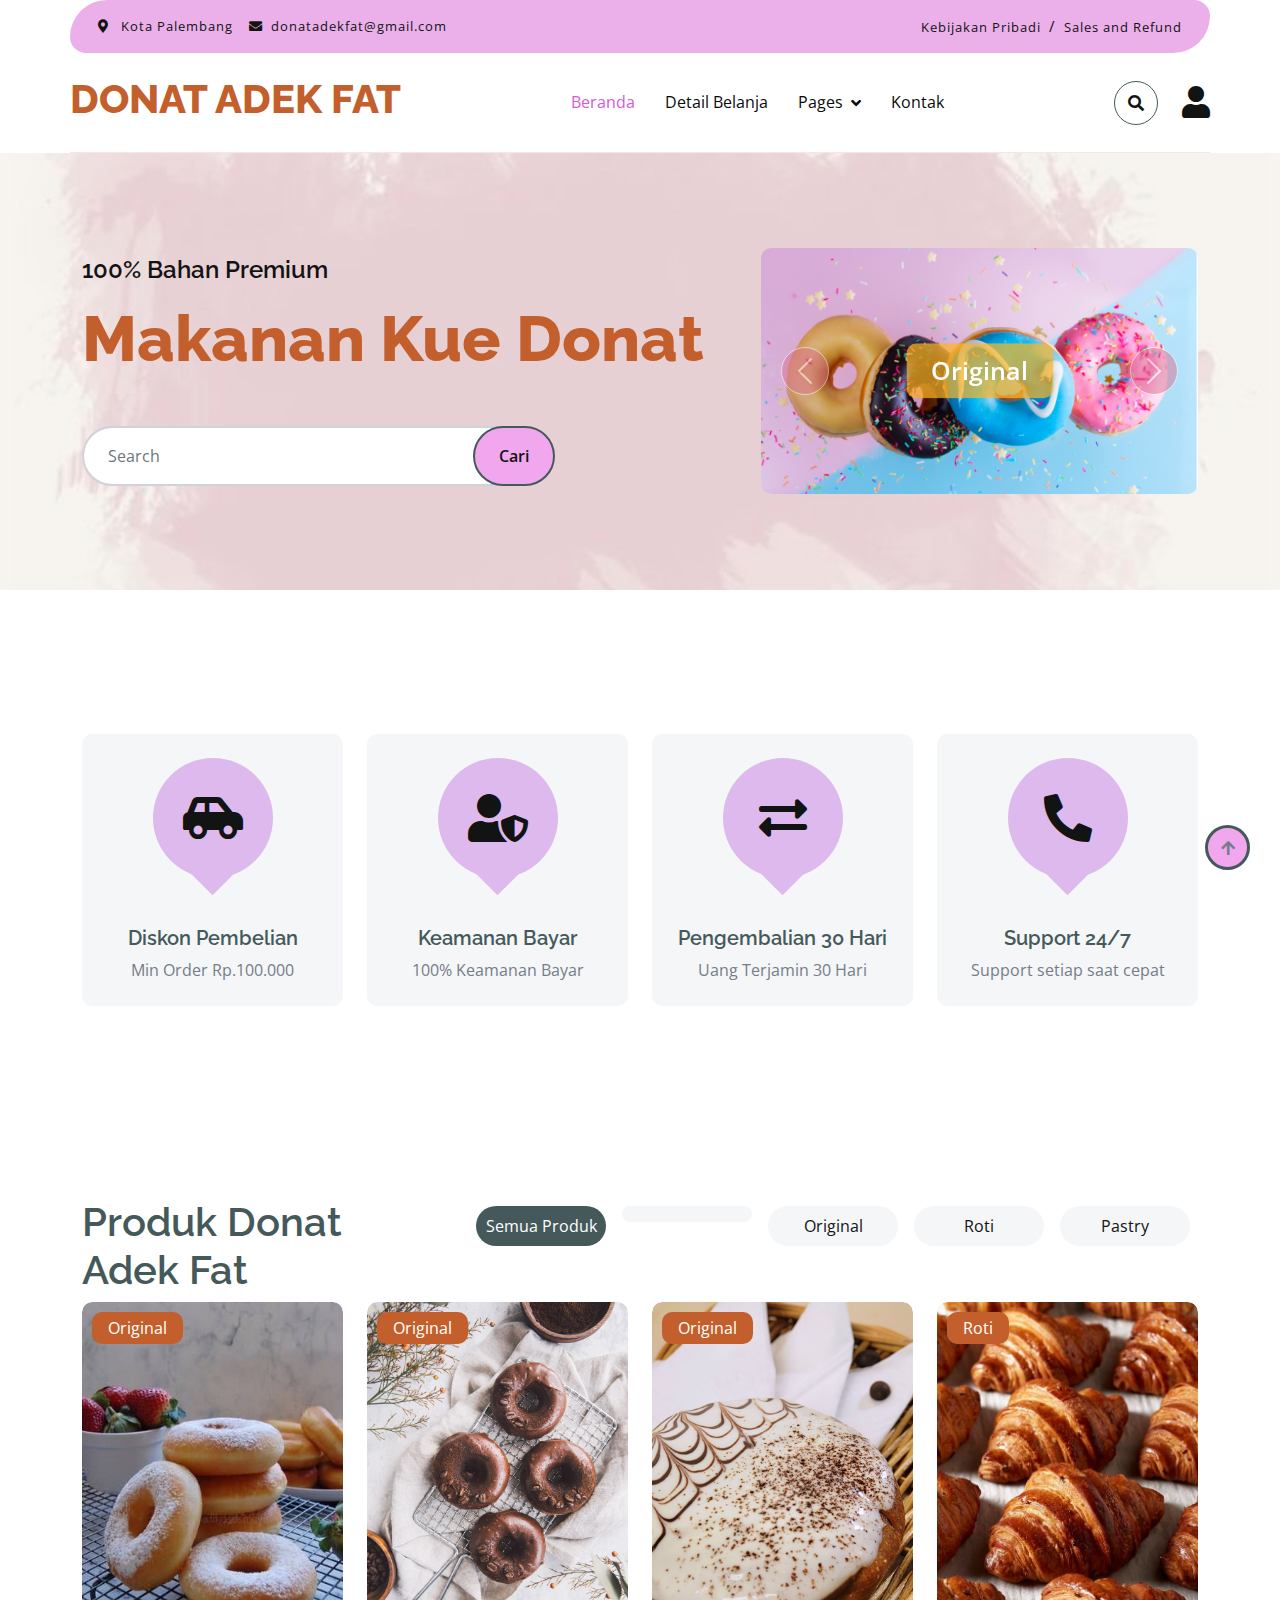
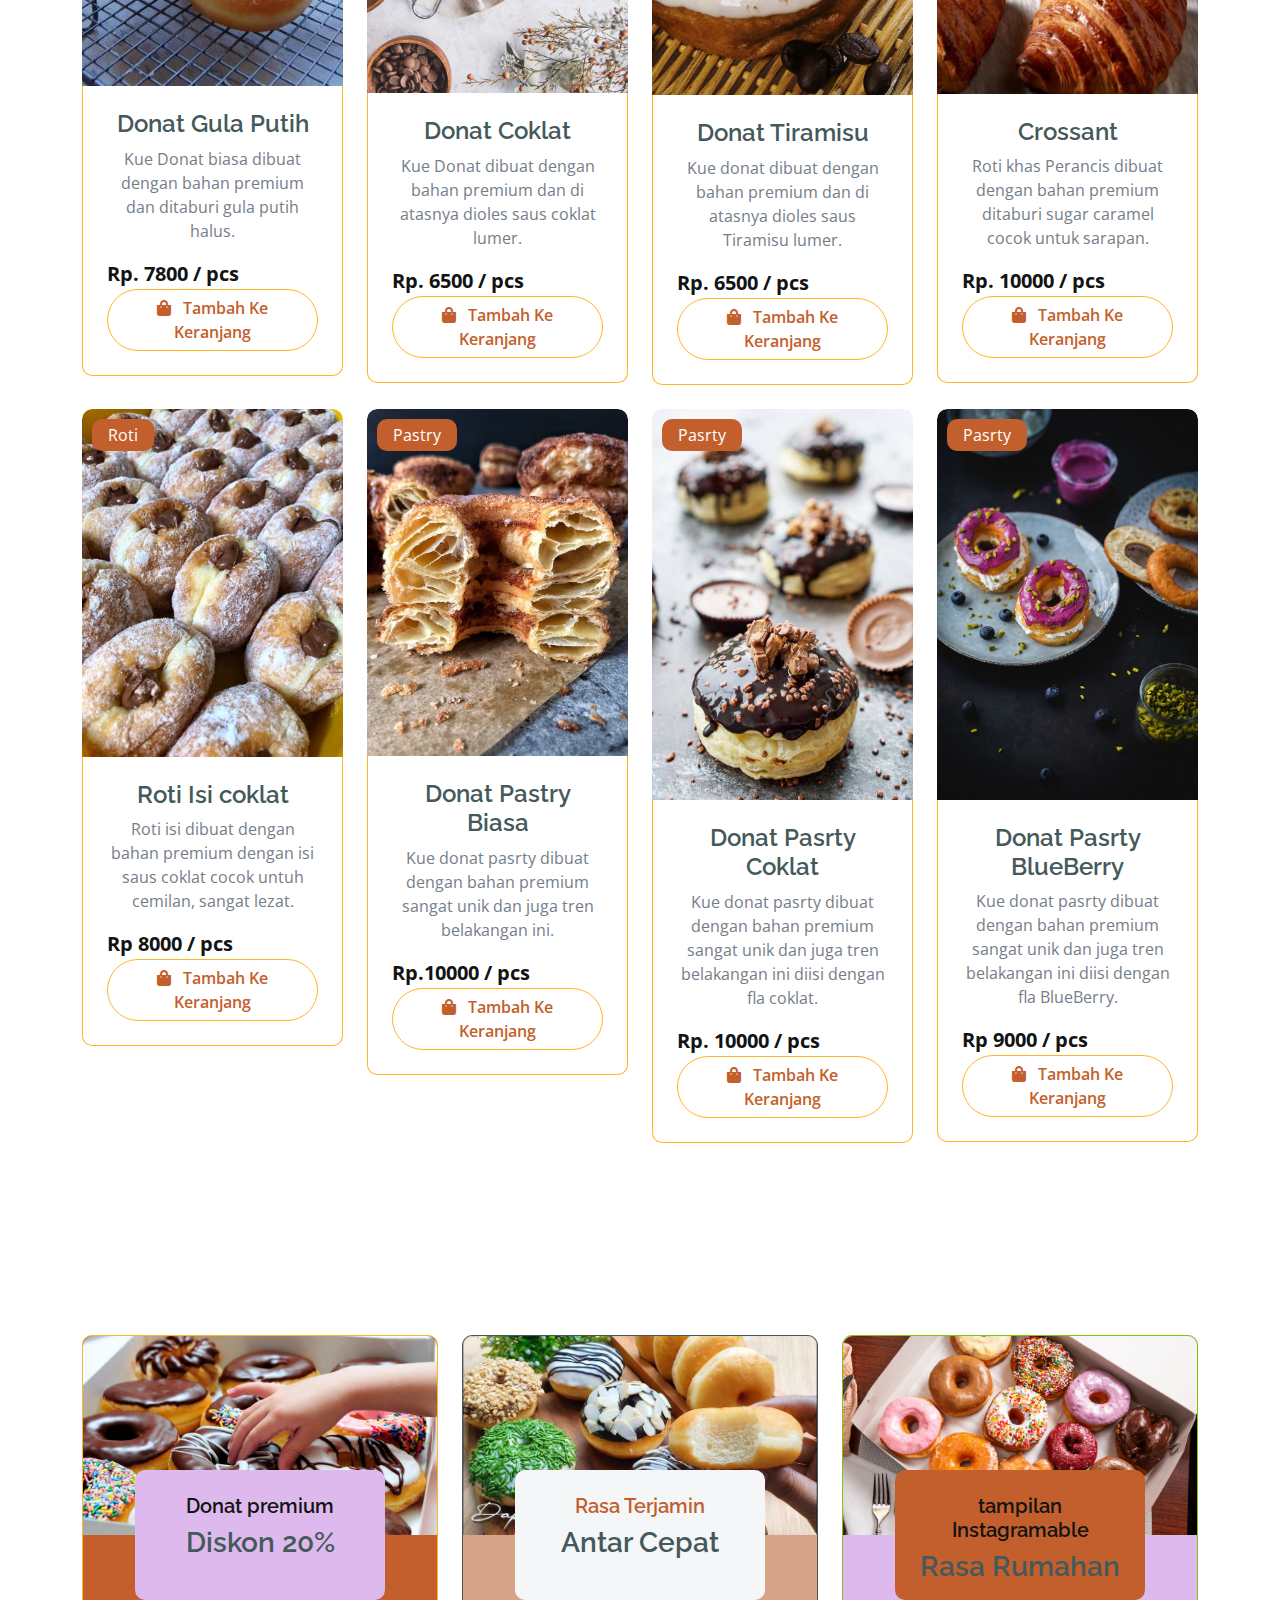
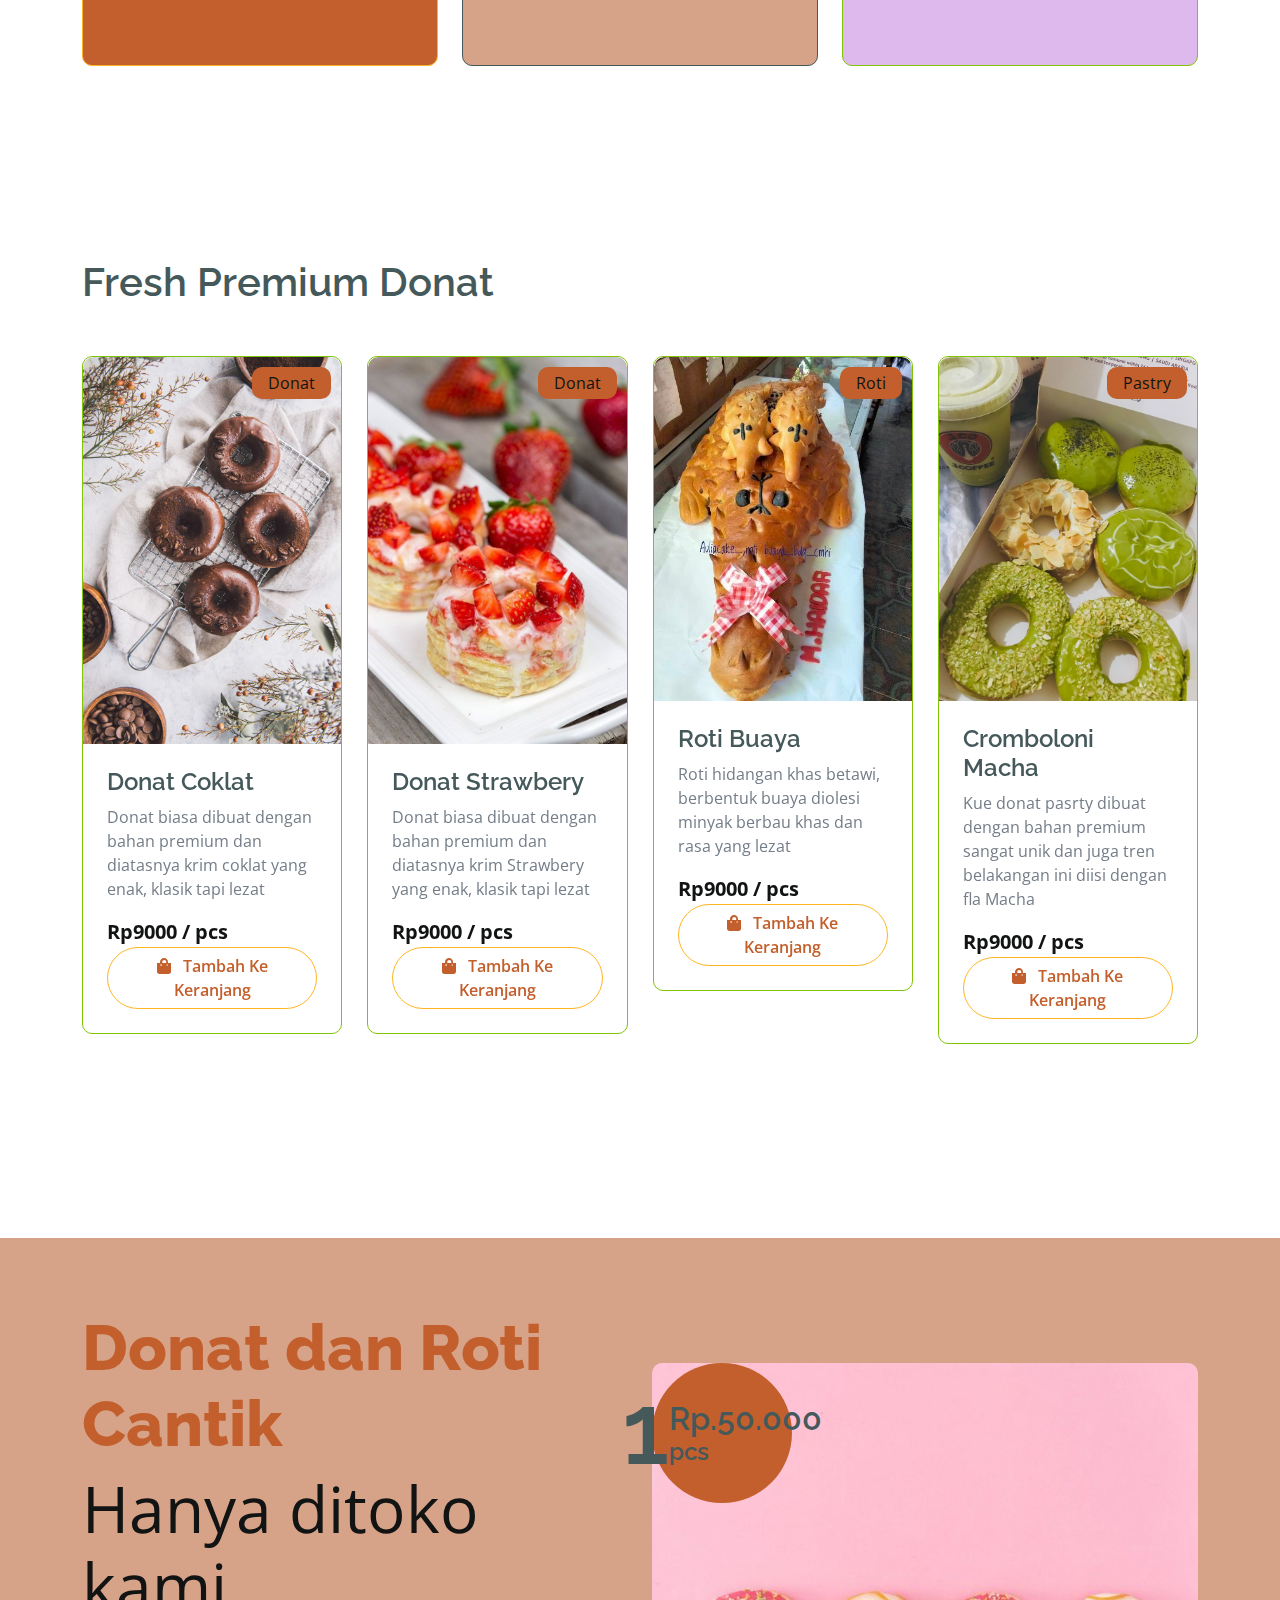
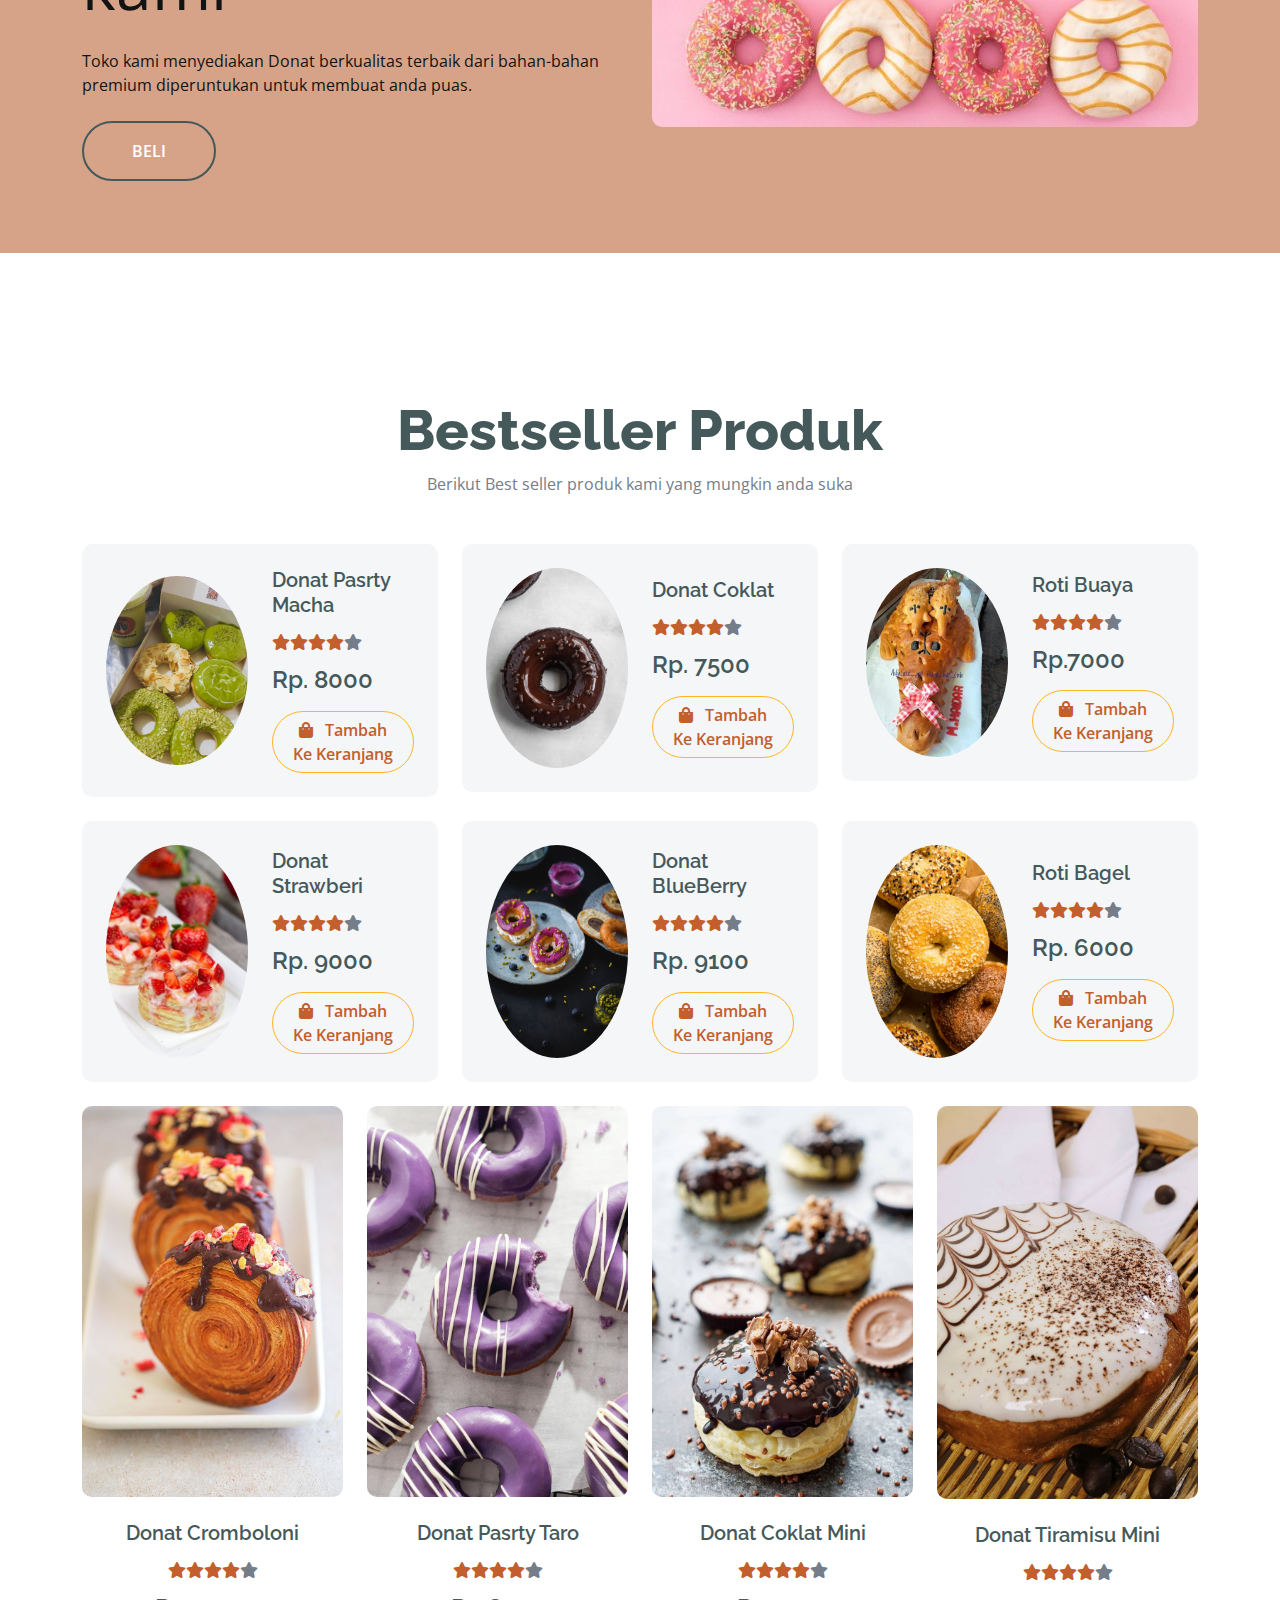
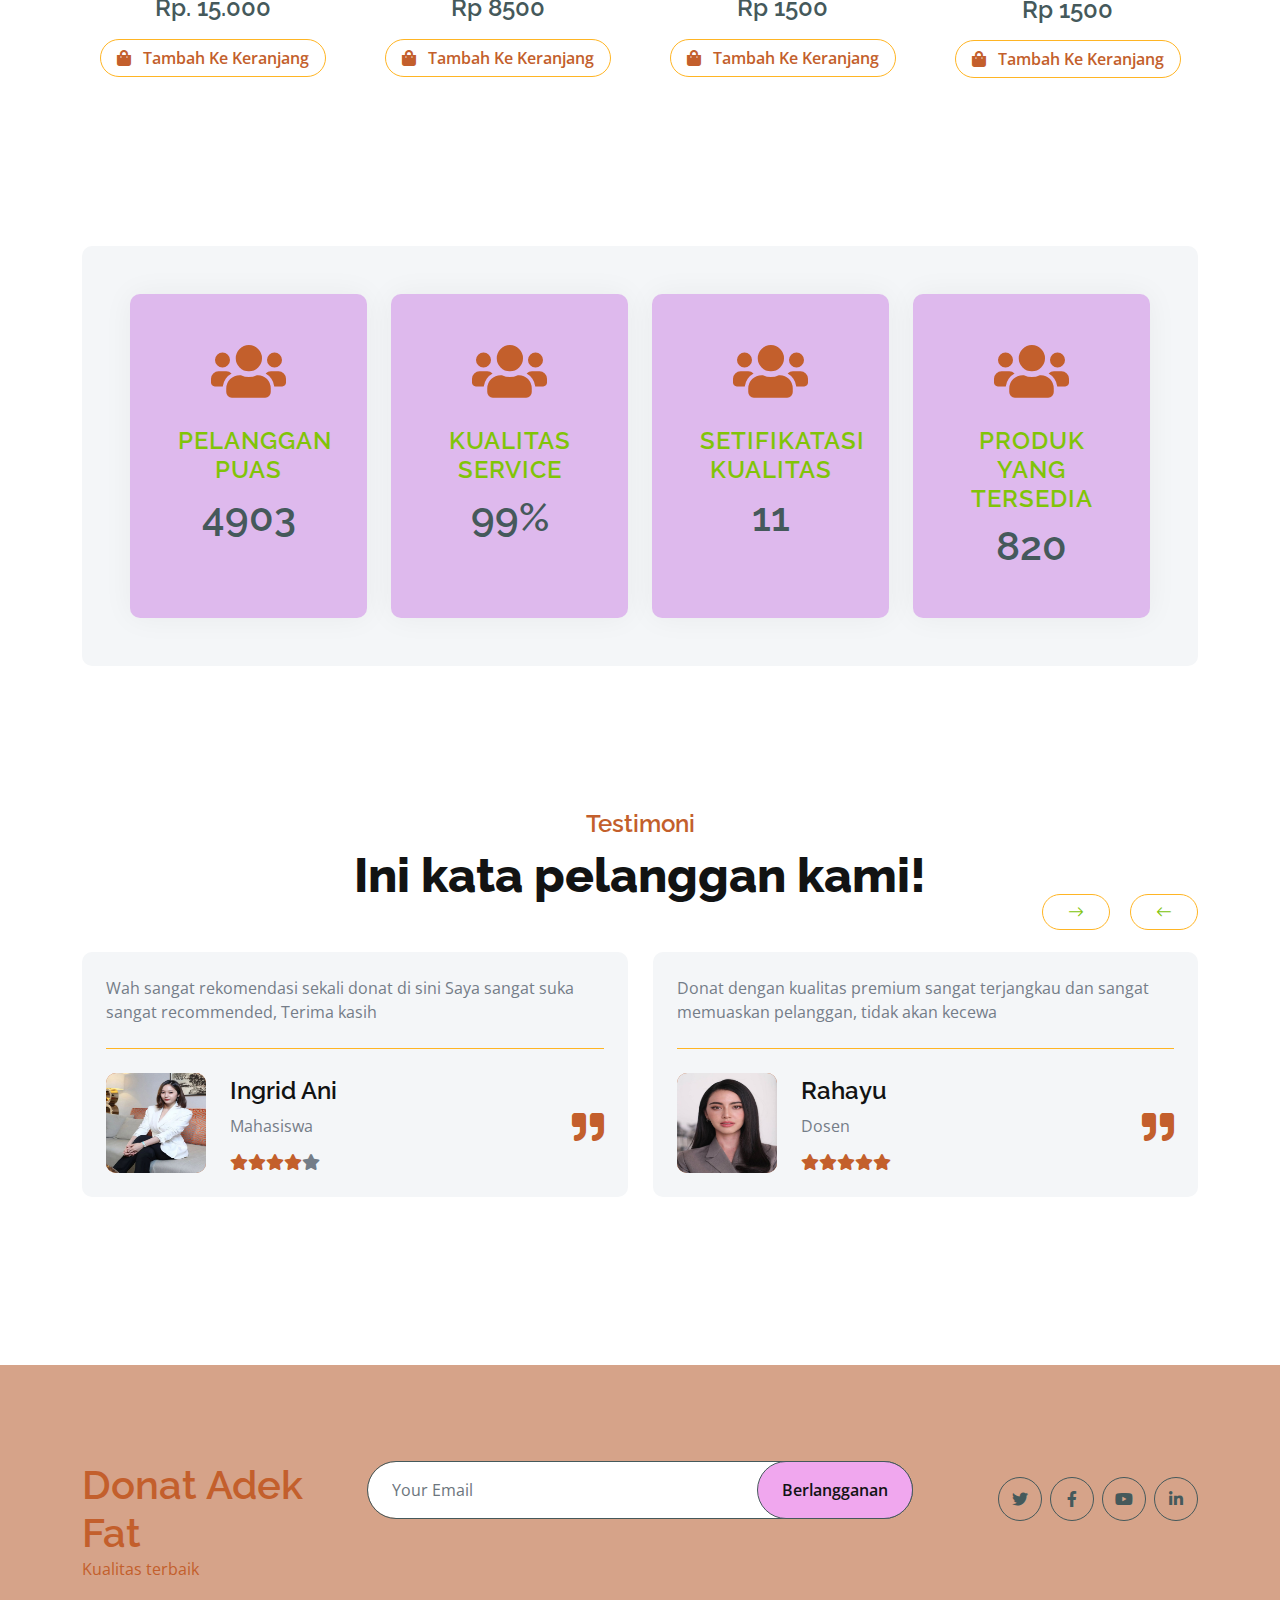
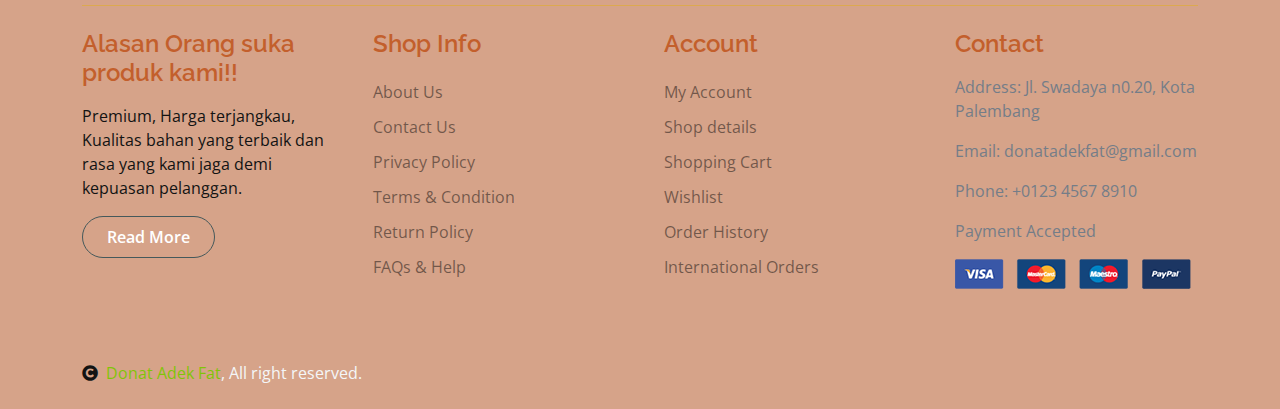
==== commit f14a5d29: "Update index.html" ====
--- a/index.html
+++ b/index.html
@@ -366,7 +366,7 @@
                                                     <h4>Donat Pasrty BlueBerry</h4>
                                                     <p>Kue donat pasrty dibuat dengan bahan premium sangat unik dan juga tren belakangan ini diisi dengan fla BlueBerry.</p>
                                                     <div class="d-flex justify-content-between flex-lg-wrap">
-                                                        <p class="zy fs-5 fw-bold mb-0">$9000 / pcs</p>
+                                                        <p class="zy fs-5 fw-bold mb-0">Rp 9000 / pcs</p>
                                                         <a href="#" class="btn border border-secondary rounded-pill px-3 zz"><i class="fa fa-shopping-bag me-2 zz"></i> Tambah Ke Keranjang</a>
                                                     </div>
                                                 </div>
@@ -1154,4 +1154,4 @@
     <script src="js/main.js"></script>
     </body>
 
-</html>+</html>
